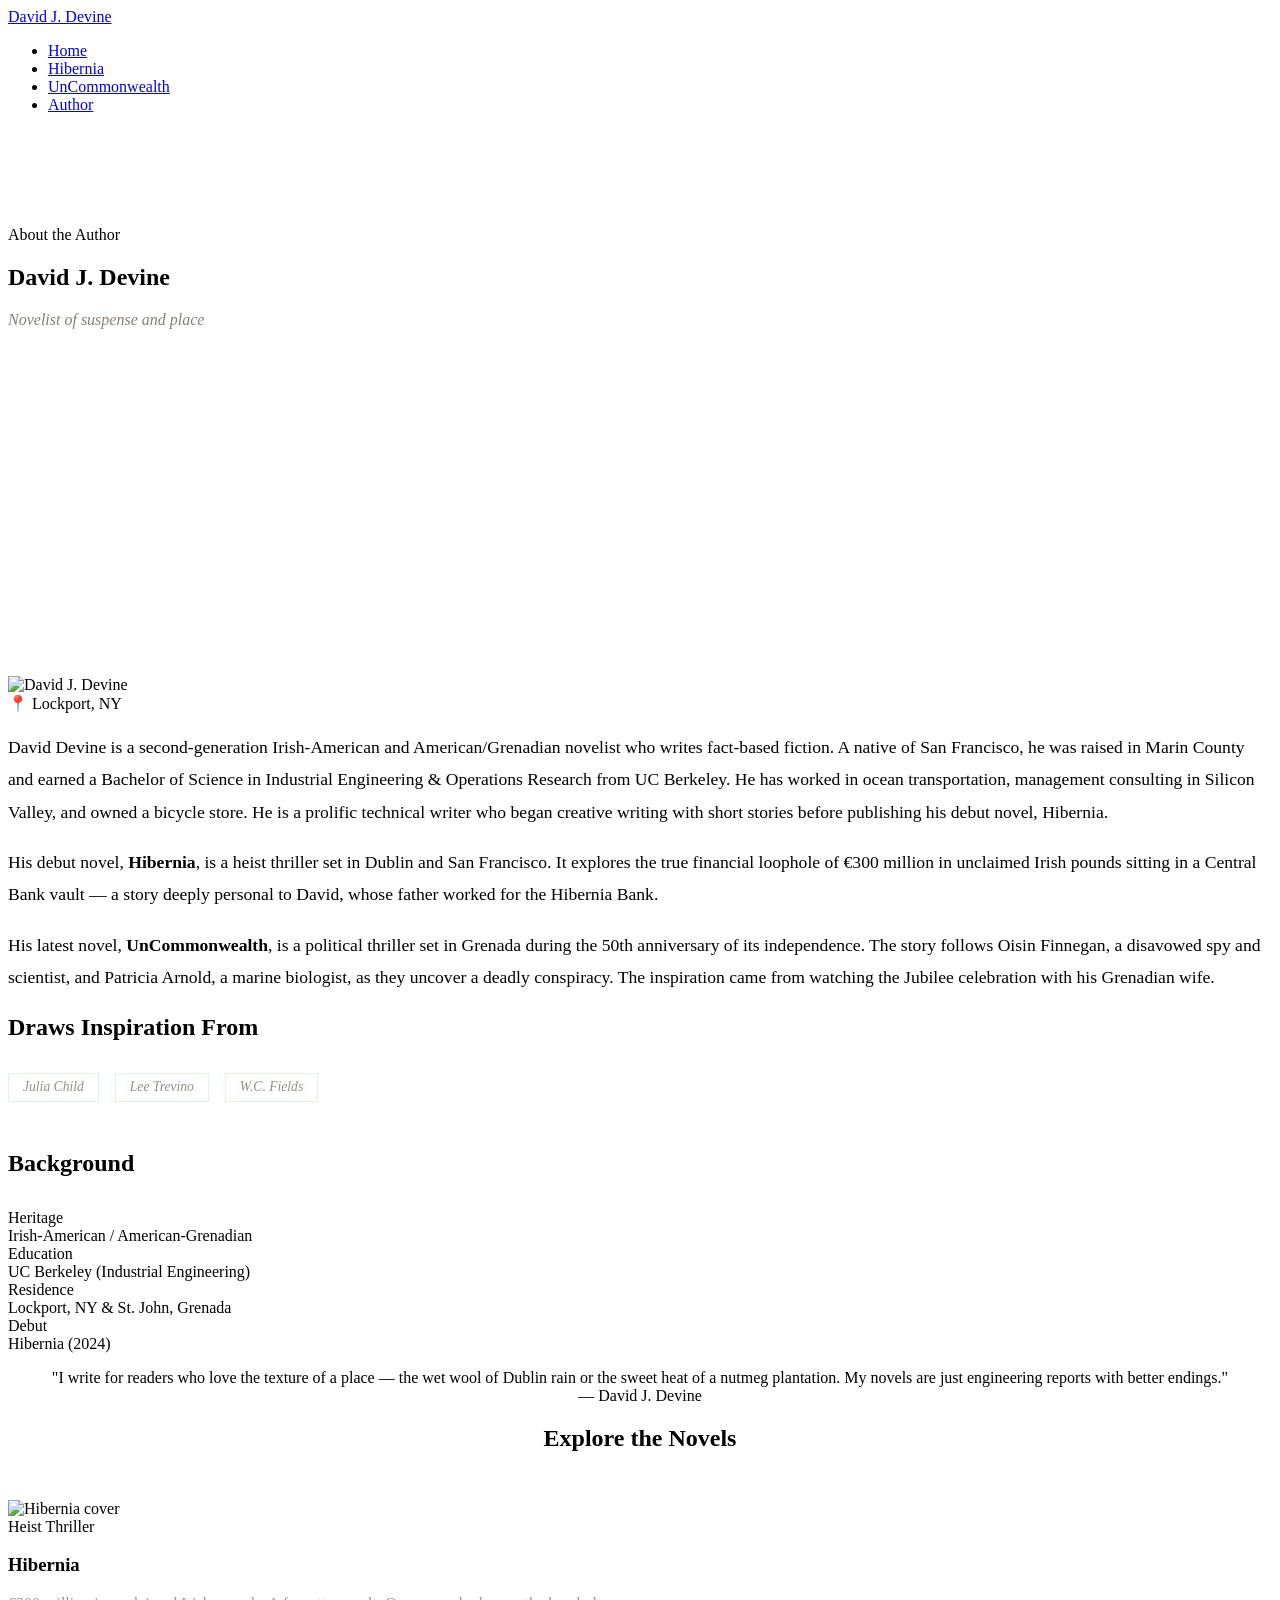
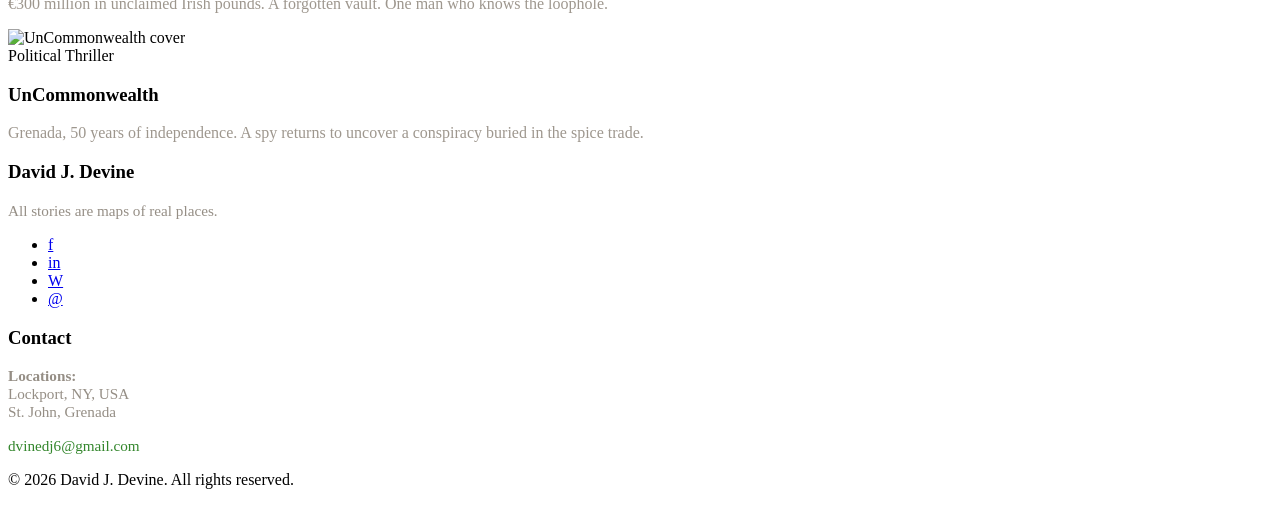
==== author.html @ 3093a905 "Add files via upload" ====
<!DOCTYPE html>
<html lang="en">
<head>
  <meta charset="UTF-8">
  <meta name="viewport" content="width=device-width, initial-scale=1.0">
  <meta name="description" content="About David J. Devine - Irish-American novelist and author of Hibernia and UnCommonwealth.">
  <meta name="keywords" content="David J. Devine, author, novelist, biography">
  <title>About David J. Devine – Author</title>
  <link rel="stylesheet" href="css/style.css">
</head>
<body>
  <!-- Navigation -->
  <nav>
    <a href="index.html" class="nav-brand">David J. Devine</a>
    <ul class="nav-links">
      <li><a href="index.html">Home</a></li>
      <li><a href="hibernia.html">Hibernia</a></li>
      <li><a href="uncommonwealth.html">UnCommonwealth</a></li>
      <li><a href="author.html" class="active">Author</a></li>
    </ul>
  </nav>

  <!-- Hero Section -->
  <section class="hero" style="min-height: 50vh; padding-top: 6rem;">
    <div class="hero-bg" style="background-image: url('https://scontent.fnbo15-1.fna.fbcdn.net/v/t39.30808-6/481941507_122141185562548345_492269506203713002_n.jpg?_nc_cat=109&ccb=1-7&_nc_sid=127cfc&_nc_eui2=AeEDqob0Y-IY8-hHJzSc6xTW8fTuAiKrQTLx9O4CIqtBMieM8uNM4l5bnuGHbQxW9J0GgQECNoi0hmoZJToUIFq8&_nc_ohc=kdA2Qg2Mcm4Q7kNvwGBo_PI&_nc_oc=Adrq_0YFjF7AO3N2lmXUla0_Achv4qqpuyktEBGal7-ODMLfuzc1HliZ6lGNh6UeLdM&_nc_pt=5&_nc_zt=23&_nc_ht=scontent.fnbo15-1.fna&_nc_gid=EeDaUotyW2U5p0TprwXzcg&_nc_ss=7b2a8&oh=00_Af71UcSWZsbfgNt90Zfn-_PQ2gGwy0_gZ911GcoaPkt5Aw&oe=6A1A7841')"></div>
    <div class="hero-overlay"></div>
    
    <div class="hero-content">
      <div class="hero-eyebrow">
        <span class="hero-eyebrow-line"></span>
        <span class="hero-eyebrow-text">About the Author</span>
      </div>
      
      <h1>David J. Devine</h1>
      <p style="font-style: italic; color: oklch(0.6 0.015 75);">Novelist of suspense and place</p>
    </div>
  </section>

  <!-- Author Bio -->
  <section>
    <div class="container">
      <div class="author-grid">
        <!-- Author Photo -->
        <div class="reveal" style="position: relative;">
          <img src="https://scontent.fnbo15-1.fna.fbcdn.net/v/t39.30808-6/460841368_3725538204424980_1435168881566930361_n.jpg?_nc_cat=108&ccb=1-7&_nc_sid=6ee11a&_nc_eui2=AeG_ocNO1BWxKVP-Moa9Weq2hRDiBN3y1IyFEOIE3fLUjONSd8QphY7gvIwK0W6q5U_xZ_0lVUdKmeH9kumhhYNA&_nc_ohc=tg8QOHUea7cQ7kNvwFNCK6e&_nc_oc=Adp3yDofuxuHIh6aj8yldSFsIgQFLdaCGxtlJiaVLvIxrCfw6WR7p4_OFsz57xKUnKw&_nc_pt=5&_nc_zt=23&_nc_ht=scontent.fnbo15-1.fna&_nc_gid=TW6FVq01Vf_Aq8jAICE96Q&_nc_ss=7b2a8&oh=00_Af7y4-wnj8ohz0Mfaimul1z_zEdtPziLafJmfNzMRln2uA&oe=6A1A82B5" alt="David J. Devine" class="author-photo">
          <div class="author-location">
            <span>📍</span>
            <span>Lockport, NY</span>
          </div>
        </div>
        
        <!-- Bio Text -->
        <div class="reveal">
          <p style="font-size: 1.1rem; line-height: 1.85;">
            David Devine is a second-generation Irish-American and American/Grenadian novelist who writes fact-based fiction. A native of San Francisco, he was raised in Marin County and earned a Bachelor of Science in Industrial Engineering & Operations Research from UC Berkeley. He has worked in ocean transportation, management consulting in Silicon Valley, and owned a bicycle store. He is a prolific technical writer who began creative writing with short stories before publishing his debut novel, Hibernia.
          </p>
          
          <p style="font-size: 1.1rem; line-height: 1.85;">
            His debut novel, <strong>Hibernia</strong>, is a heist thriller set in Dublin and San Francisco. It explores the true financial loophole of €300 million in unclaimed Irish pounds sitting in a Central Bank vault — a story deeply personal to David, whose father worked for the Hibernia Bank.
          </p>
          
          <p style="font-size: 1.1rem; line-height: 1.85;">
            His latest novel, <strong>UnCommonwealth</strong>, is a political thriller set in Grenada during the 50th anniversary of its independence. The story follows Oisin Finnegan, a disavowed spy and scientist, and Patricia Arnold, a marine biologist, as they uncover a deadly conspiracy. The inspiration came from watching the Jubilee celebration with his Grenadian wife.
          </p>
        </div>
      </div>
    </div>
  </section>

  <!-- Inspirations -->
  <section class="alt">
    <div class="container">
      <h2 style="margin-bottom: 2rem;">Draws Inspiration From</h2>
      <div style="display: flex; flex-wrap: wrap; gap: 1rem; margin-bottom: 3rem;">
        <span style="padding: 0.35rem 0.875rem; border: 1px solid rgba(85, 200, 100, 0.2); font-family: 'Lora', serif; font-size: 0.85rem; font-style: italic; color: oklch(0.65 0.015 75);">Julia Child</span>
        <span style="padding: 0.35rem 0.875rem; border: 1px solid rgba(85, 200, 100, 0.2); font-family: 'Lora', serif; font-size: 0.85rem; font-style: italic; color: oklch(0.65 0.015 75);">Lee Trevino</span>
        <span style="padding: 0.35rem 0.875rem; border: 1px solid rgba(85, 200, 100, 0.2); font-family: 'Lora', serif; font-size: 0.85rem; font-style: italic; color: oklch(0.65 0.015 75);">W.C. Fields</span>
      </div>
    </div>
  </section>

  <!-- Credentials -->
  <section>
    <div class="container">
      <h2 style="margin-bottom: 2rem;">Background</h2>
      <div class="credentials">
        <div class="credential">
          <div class="credential-label">Heritage</div>
          <div class="credential-value">Irish-American / American-Grenadian</div>
        </div>
        <div class="credential">
          <div class="credential-label">Education</div>
          <div class="credential-value">UC Berkeley (Industrial Engineering)</div>
        </div>
        <div class="credential">
          <div class="credential-label">Residence</div>
          <div class="credential-value">Lockport, NY & St. John, Grenada</div>
        </div>
        <div class="credential">
          <div class="credential-label">Debut</div>
          <div class="credential-value">Hibernia (2024)</div>
        </div>
      </div>
    </div>
  </section>

  <!-- Quote -->
  <section class="alt">
    <div class="container">
      <blockquote class="quote" style="text-align: center; border-left: none; padding-left: 0;">
        "I write for readers who love the texture of a place — the wet wool of Dublin rain or the sweet heat of a nutmeg plantation. My novels are just engineering reports with better endings."
        <div class="quote-author">— David J. Devine</div>
      </blockquote>
    </div>
  </section>

  <!-- Explore Novels -->
  <section>
    <div class="container">
      <h2 style="text-align: center; margin-bottom: 3rem;">Explore the Novels</h2>
      <div class="grid grid-2">
        <a href="hibernia.html" class="card book-card reveal" style="text-decoration: none; color: inherit;">
          <img src="https://m.media-amazon.com/images/I/91KDk1wREdL._SL1500_.jpg" alt="Hibernia cover" class="book-cover">
          <div class="book-genre">Heist Thriller</div>
          <h3>Hibernia</h3>
          <p style="color: oklch(0.68 0.015 75);">€300 million in unclaimed Irish pounds. A forgotten vault. One man who knows the loophole.</p>
        </a>
        
        <a href="uncommonwealth.html" class="card book-card reveal" style="text-decoration: none; color: inherit;">
          <img src="https://m.media-amazon.com/images/I/91csQn4LUQL._SL1500_.jpg" alt="UnCommonwealth cover" class="book-cover">
          <div class="book-genre">Political Thriller</div>
          <h3>UnCommonwealth</h3>
          <p style="color: oklch(0.68 0.015 75);">Grenada, 50 years of independence. A spy returns to uncover a conspiracy buried in the spice trade.</p>
        </a>
      </div>
    </div>
  </section>

  <!-- Footer -->
  <footer>
    <div class="container">
      <div class="footer-content">
        <div class="footer-section">
          <h3>David J. Devine</h3>
          <p style="font-size: 0.95rem; color: oklch(0.65 0.015 75);">All stories are maps of real places.</p>
          <ul class="social-links">
            <li><a href="https://web.facebook.com/profile.php?id=61566450352101" target="_blank" title="Facebook">f</a></li>
            <li><a href="https://www.linkedin.com/in/david-devine-0b3960327/" target="_blank" title="LinkedIn">in</a></li>
            <li><a href="https://wa.me/12537200185" target="_blank" title="WhatsApp">W</a></li>
            <li><a href="mailto:dvinedj6@gmail.com" title="Email">@</a></li>
          </ul>
        </div>
        <div class="footer-section">
          <h3>Contact</h3>
          <p style="font-size: 0.95rem; color: oklch(0.65 0.015 75); margin-bottom: 1rem;">
            <strong>Locations:</strong><br>
            Lockport, NY, USA<br>
            St. John, Grenada
          </p>
          <p style="font-size: 0.95rem;">
            <a href="mailto:dvinedj6@gmail.com" style="color: oklch(0.55 0.15 142); text-decoration: none;">dvinedj6@gmail.com</a>
          </p>
        </div>
      </div>
      <div class="footer-bottom">
        <p>&copy; 2026 David J. Devine. All rights reserved.</p>
      </div>
    </div>
  </footer>

  <script src="js/main.js"></script>
</body>
</html>
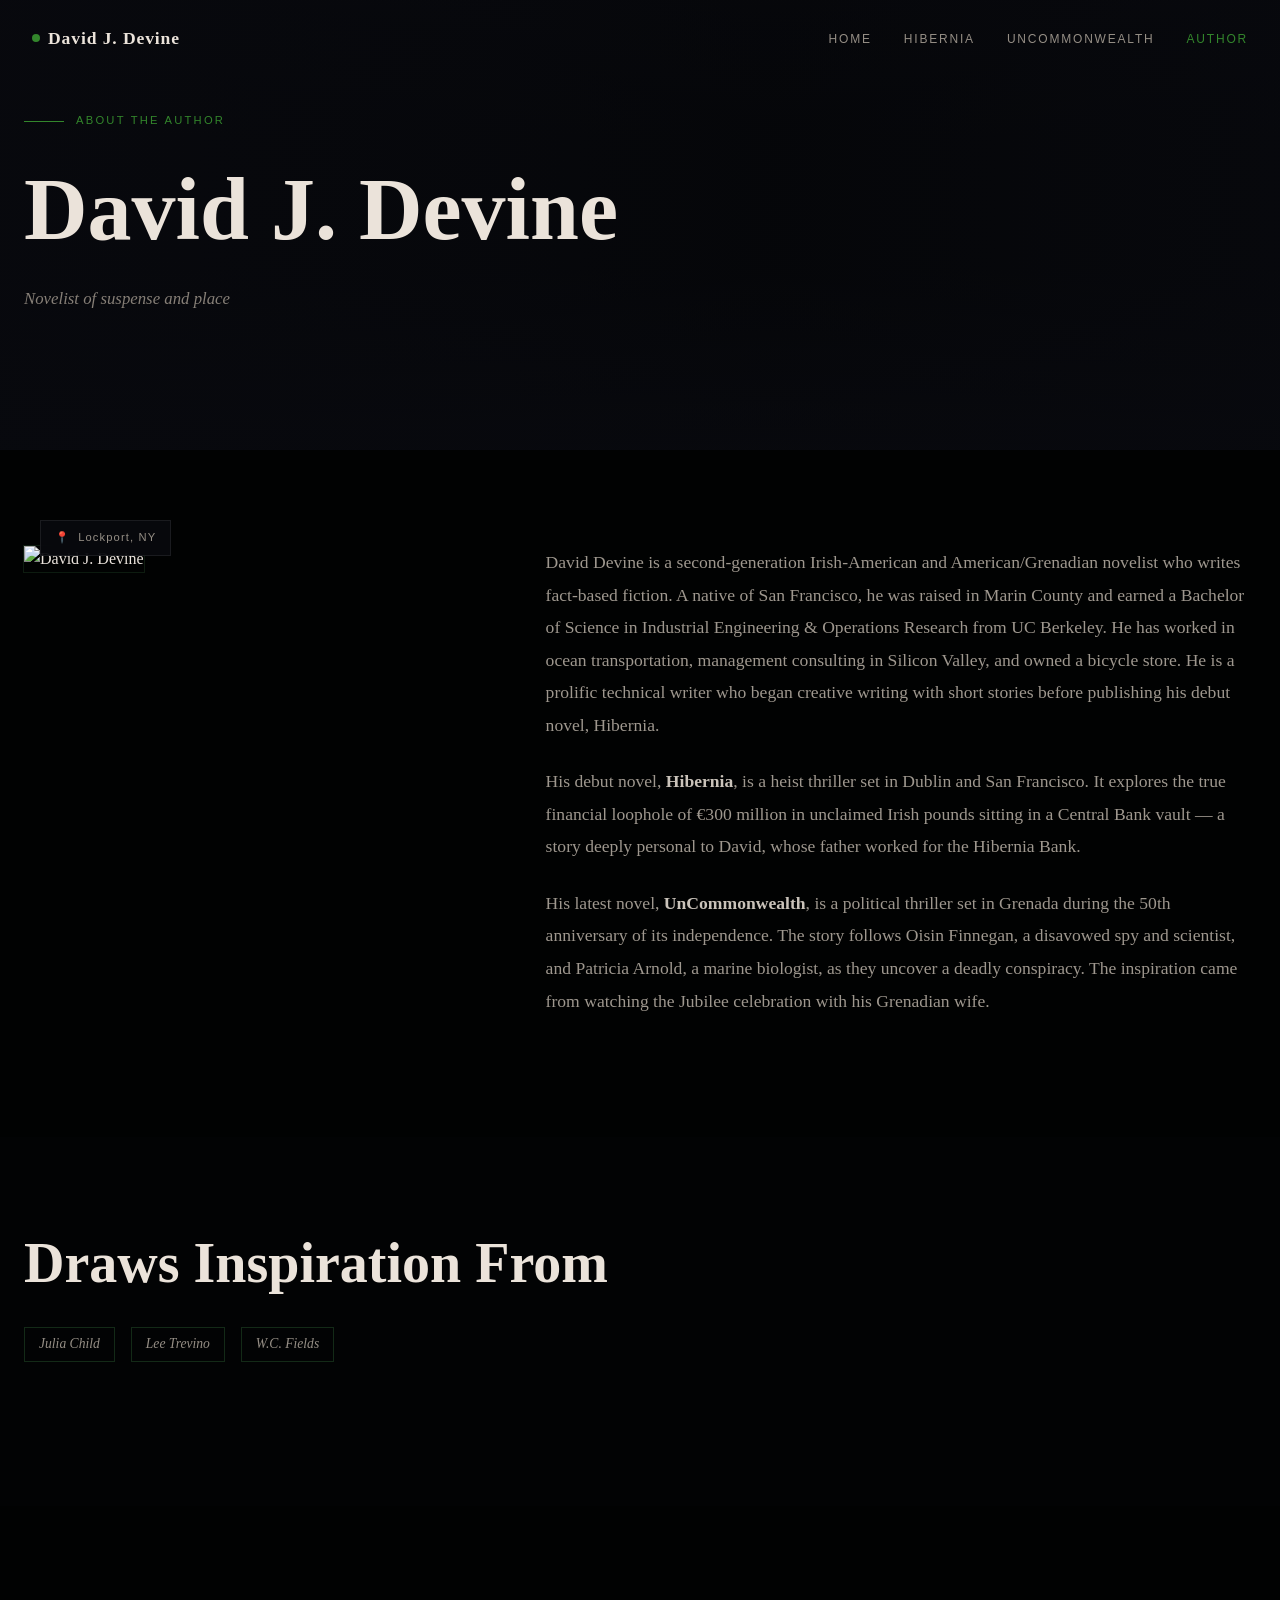
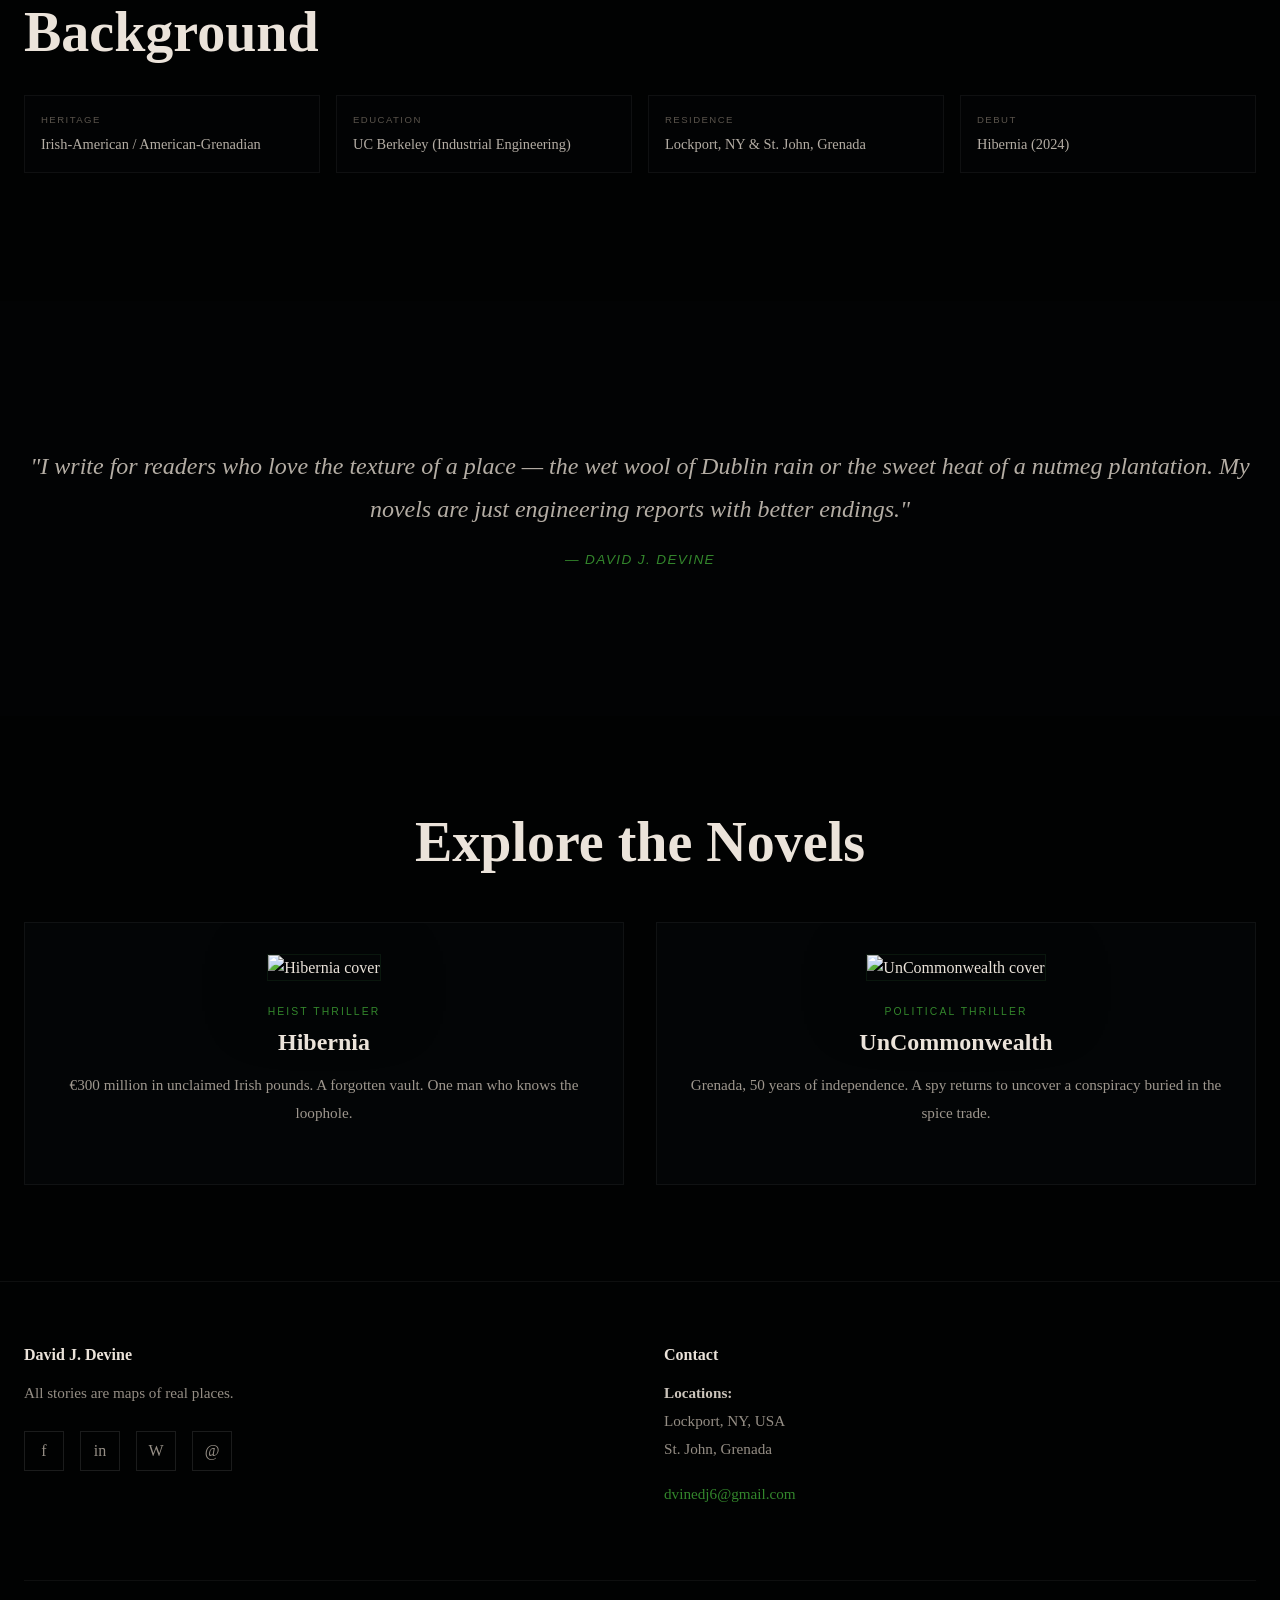
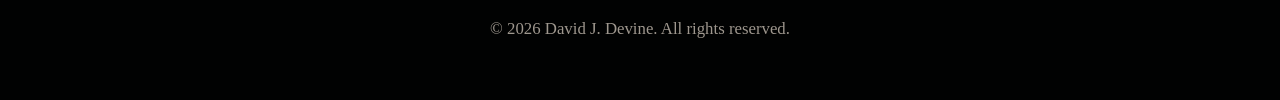
==== commit 007bf49b: "Update author.html" ====
--- a/author.html
+++ b/author.html
@@ -6,7 +6,7 @@
   <meta name="description" content="About David J. Devine - Irish-American novelist and author of Hibernia and UnCommonwealth.">
   <meta name="keywords" content="David J. Devine, author, novelist, biography">
   <title>About David J. Devine – Author</title>
-  <link rel="stylesheet" href="css/style.css">
+  <link rel="stylesheet" href="style.css">
 </head>
 <body>
   <!-- Navigation -->
@@ -168,6 +168,6 @@
     </div>
   </footer>
 
-  <script src="js/main.js"></script>
+  <script src="main.js"></script>
 </body>
 </html>
--- a/style.css
+++ b/style.css
@@ -0,0 +1,639 @@
+/* David J. Devine Author Website
+ * Cinematic Thriller Design - Vanilla HTML/CSS/JS
+ * Green accent color, real photography, premium feel
+ */
+
+@import url('https://fonts.googleapis.com/css2?family=Playfair+Display:wght@700;900&family=Lora:wght@400;500;600&family=DM+Sans:wght@400;500;600&display=swap');
+
+* {
+  margin: 0;
+  padding: 0;
+  box-sizing: border-box;
+}
+
+html {
+  scroll-behavior: smooth;
+}
+
+body {
+  font-family: 'Lora', serif;
+  background: oklch(0.08 0.005 240);
+  color: oklch(0.92 0.015 75);
+  line-height: 1.6;
+  overflow-x: hidden;
+}
+
+/* Typography */
+h1, h2, h3, h4, h5, h6 {
+  font-family: 'Playfair Display', serif;
+  font-weight: 900;
+  line-height: 1.1;
+}
+
+h1 {
+  font-size: clamp(2.8rem, 7vw, 5.5rem);
+  margin-bottom: 1.5rem;
+}
+
+h2 {
+  font-size: clamp(2rem, 5vw, 3.5rem);
+  margin-bottom: 1.5rem;
+}
+
+h3 {
+  font-size: 1.5rem;
+  margin-bottom: 1rem;
+}
+
+p {
+  font-size: 1.05rem;
+  line-height: 1.85;
+  margin-bottom: 1.5rem;
+  color: oklch(0.68 0.015 75);
+}
+
+strong {
+  color: oklch(0.82 0.015 75);
+  font-weight: 600;
+}
+
+em {
+  font-style: italic;
+  color: oklch(0.55 0.15 142);
+}
+
+/* Navigation */
+nav {
+  position: fixed;
+  top: 0;
+  left: 0;
+  right: 0;
+  z-index: 1000;
+  padding: 1.5rem 2rem;
+  display: flex;
+  justify-content: space-between;
+  align-items: center;
+  transition: all 0.3s ease;
+  background: transparent;
+}
+
+nav.scrolled {
+  background: rgba(8, 9, 14, 0.95);
+  backdrop-filter: blur(12px);
+  border-bottom: 1px solid rgba(255, 255, 255, 0.05);
+  padding: 1rem 2rem;
+}
+
+.nav-brand {
+  font-family: 'Playfair Display', serif;
+  font-size: 1.1rem;
+  font-weight: 900;
+  letter-spacing: 0.05em;
+  text-decoration: none;
+  color: oklch(0.92 0.015 75);
+  display: flex;
+  align-items: center;
+  gap: 0.5rem;
+}
+
+.nav-brand::before {
+  content: '';
+  display: block;
+  width: 8px;
+  height: 8px;
+  background: oklch(0.55 0.15 142);
+  border-radius: 50%;
+}
+
+.nav-links {
+  display: flex;
+  gap: 2rem;
+  list-style: none;
+}
+
+.nav-links a {
+  font-family: 'DM Sans', sans-serif;
+  font-size: 0.75rem;
+  letter-spacing: 0.15em;
+  text-transform: uppercase;
+  text-decoration: none;
+  color: oklch(0.65 0.015 75);
+  transition: color 0.3s ease;
+  position: relative;
+}
+
+.nav-links a::after {
+  content: '';
+  position: absolute;
+  bottom: -4px;
+  left: 0;
+  width: 0;
+  height: 1px;
+  background: oklch(0.55 0.15 142);
+  transition: width 0.3s ease;
+}
+
+.nav-links a:hover {
+  color: oklch(0.92 0.015 75);
+}
+
+.nav-links a:hover::after {
+  width: 100%;
+}
+
+.nav-links a.active {
+  color: oklch(0.55 0.15 142);
+}
+
+/* Hero Section */
+.hero {
+  position: relative;
+  min-height: 100vh;
+  display: flex;
+  align-items: center;
+  justify-content: flex-start;
+  overflow: hidden;
+  padding-top: 6rem;
+}
+
+.hero-bg {
+  position: absolute;
+  inset: 0;
+  background-size: cover;
+  background-position: center;
+  z-index: -2;
+}
+
+.hero-overlay {
+  position: absolute;
+  inset: 0;
+  background: linear-gradient(to right, rgba(8,9,14,0.92) 0%, rgba(8,9,14,0.75) 40%, rgba(8,9,14,0.6) 60%, rgba(8,9,14,0.85) 100%),
+              linear-gradient(to bottom, rgba(8,9,14,0.3) 0%, rgba(8,9,14,0) 30%, rgba(8,9,14,0) 60%, rgba(8,9,14,0.8) 100%);
+  z-index: -1;
+}
+
+.hero-content {
+  position: relative;
+  z-index: 10;
+  max-width: 1280px;
+  margin: 0 auto;
+  padding: 0 1.5rem;
+  width: 100%;
+}
+
+.hero-eyebrow {
+  display: flex;
+  align-items: center;
+  gap: 0.75rem;
+  margin-bottom: 2rem;
+  opacity: 0;
+  transform: translateY(20px);
+  animation: slideUp 0.7s ease 0.1s forwards;
+}
+
+.hero-eyebrow-line {
+  display: block;
+  width: 2.5rem;
+  height: 1px;
+  background: oklch(0.55 0.15 142);
+}
+
+.hero-eyebrow-text {
+  font-family: 'DM Sans', sans-serif;
+  font-size: 0.7rem;
+  letter-spacing: 0.2em;
+  text-transform: uppercase;
+  color: oklch(0.55 0.15 142);
+}
+
+.hero h1 {
+  opacity: 0;
+  transform: translateY(32px);
+  animation: slideUp 0.8s ease 0.25s forwards;
+}
+
+.hero-subtitle {
+  max-width: 38rem;
+  margin-bottom: 2.5rem;
+  opacity: 0;
+  transform: translateY(24px);
+  animation: slideUp 0.8s ease 0.4s forwards;
+}
+
+.hero-ctas {
+  display: flex;
+  flex-wrap: wrap;
+  gap: 1rem;
+  opacity: 0;
+  transform: translateY(24px);
+  animation: slideUp 0.8s ease 0.55s forwards;
+}
+
+@keyframes slideUp {
+  to {
+    opacity: 1;
+    transform: translateY(0);
+  }
+}
+
+/* Buttons */
+.btn {
+  display: inline-flex;
+  align-items: center;
+  gap: 0.5rem;
+  padding: 0.875rem 1.75rem;
+  font-family: 'DM Sans', sans-serif;
+  font-size: 0.85rem;
+  letter-spacing: 0.1em;
+  text-transform: uppercase;
+  text-decoration: none;
+  border: 2px solid oklch(0.55 0.15 142);
+  background: transparent;
+  color: oklch(0.55 0.15 142);
+  cursor: pointer;
+  transition: all 0.3s ease;
+  position: relative;
+  overflow: hidden;
+}
+
+.btn::before {
+  content: '';
+  position: absolute;
+  top: 0;
+  left: -100%;
+  width: 100%;
+  height: 100%;
+  background: oklch(0.55 0.15 142);
+  z-index: -1;
+  transition: left 0.3s ease;
+}
+
+.btn:hover {
+  color: oklch(0.08 0.005 240);
+  transform: translateY(-2px);
+}
+
+.btn:hover::before {
+  left: 0;
+}
+
+.btn-primary {
+  background: oklch(0.55 0.15 142);
+  color: oklch(0.08 0.005 240);
+  border-color: oklch(0.55 0.15 142);
+}
+
+.btn-primary::before {
+  background: oklch(0.42 0.12 142);
+}
+
+.btn-primary:hover {
+  color: oklch(0.92 0.015 75);
+}
+
+/* Container */
+.container {
+  max-width: 1280px;
+  margin: 0 auto;
+  padding: 0 1.5rem;
+}
+
+/* Section */
+section {
+  padding: 6rem 0;
+}
+
+section.alt {
+  background: oklch(0.10 0.005 240);
+}
+
+/* Grid */
+.grid {
+  display: grid;
+  gap: 2rem;
+}
+
+.grid-2 {
+  grid-template-columns: repeat(auto-fit, minmax(300px, 1fr));
+}
+
+.grid-3 {
+  grid-template-columns: repeat(auto-fit, minmax(280px, 1fr));
+}
+
+@media (min-width: 1024px) {
+  .grid-2 {
+    grid-template-columns: repeat(2, 1fr);
+  }
+  .grid-3 {
+    grid-template-columns: repeat(3, 1fr);
+  }
+}
+
+/* Card */
+.card {
+  background: oklch(0.11 0.005 240);
+  border: 1px solid rgba(255, 255, 255, 0.05);
+  padding: 2rem;
+  transition: all 0.3s ease;
+  position: relative;
+  overflow: hidden;
+}
+
+.card::before {
+  content: '';
+  position: absolute;
+  top: 0;
+  left: 0;
+  right: 0;
+  height: 1px;
+  background: linear-gradient(to right, transparent, oklch(0.55 0.15 142), transparent);
+  opacity: 0;
+  transition: opacity 0.3s ease;
+}
+
+.card:hover {
+  border-color: rgba(85, 200, 100, 0.2);
+  transform: translateY(-4px);
+}
+
+.card:hover::before {
+  opacity: 1;
+}
+
+/* Book Card */
+.book-card {
+  text-align: center;
+}
+
+.book-cover {
+  width: 100%;
+  max-width: 280px;
+  margin: 0 auto 1.5rem;
+  box-shadow: 0 20px 60px rgba(0, 0, 0, 0.5), 0 0 0 1px rgba(85, 200, 100, 0.1);
+  transition: all 0.3s ease;
+}
+
+.book-card:hover .book-cover {
+  transform: scale(1.05) rotateY(5deg);
+  box-shadow: 0 30px 80px rgba(0, 0, 0, 0.7), 0 0 0 1px rgba(85, 200, 100, 0.2);
+}
+
+.book-genre {
+  font-family: 'DM Sans', sans-serif;
+  font-size: 0.65rem;
+  letter-spacing: 0.2em;
+  text-transform: uppercase;
+  color: oklch(0.55 0.15 142);
+  margin-bottom: 0.5rem;
+}
+
+.book-card h3 {
+  margin-bottom: 1rem;
+}
+
+.book-card p {
+  font-size: 0.95rem;
+  margin-bottom: 1.5rem;
+}
+
+/* Reveal animation */
+.reveal {
+  opacity: 0;
+  transform: translateY(30px);
+}
+
+.reveal.visible {
+  opacity: 1;
+  transform: translateY(0);
+  transition: opacity 0.6s ease, transform 0.6s ease;
+}
+
+/* Quote */
+.quote {
+  font-family: 'Playfair Display', serif;
+  font-size: 1.5rem;
+  font-style: italic;
+  line-height: 1.8;
+  color: oklch(0.75 0.015 75);
+  border-left: 3px solid oklch(0.55 0.15 142);
+  padding-left: 2rem;
+  margin: 3rem 0;
+}
+
+.quote-author {
+  font-family: 'DM Sans', sans-serif;
+  font-size: 0.85rem;
+  letter-spacing: 0.1em;
+  text-transform: uppercase;
+  color: oklch(0.55 0.15 142);
+  margin-top: 1rem;
+}
+
+/* Author Section */
+.author-grid {
+  display: grid;
+  gap: 3rem;
+  align-items: start;
+}
+
+@media (min-width: 1024px) {
+  .author-grid {
+    grid-template-columns: 2fr 3fr;
+  }
+}
+
+.author-photo {
+  width: 100%;
+  max-width: 380px;
+  box-shadow: 0 32px 80px rgba(0, 0, 0, 0.7), 0 0 0 1px rgba(85, 200, 100, 0.15);
+  filter: grayscale(15%);
+}
+
+.author-location {
+  position: absolute;
+  bottom: 1rem;
+  left: 1rem;
+  background: rgba(8, 9, 14, 0.9);
+  backdrop-filter: blur(8px);
+  padding: 0.5rem 0.875rem;
+  border: 1px solid rgba(255, 255, 255, 0.08);
+  font-family: 'DM Sans', sans-serif;
+  font-size: 0.7rem;
+  letter-spacing: 0.1em;
+  color: oklch(0.65 0.015 75);
+  display: flex;
+  align-items: center;
+  gap: 0.5rem;
+}
+
+.credentials {
+  display: grid;
+  grid-template-columns: repeat(auto-fit, minmax(200px, 1fr));
+  gap: 1rem;
+  margin: 2rem 0;
+}
+
+.credential {
+  background: oklch(0.10 0.005 240);
+  border: 1px solid rgba(255, 255, 255, 0.05);
+  padding: 1rem;
+}
+
+.credential-label {
+  font-family: 'DM Sans', sans-serif;
+  font-size: 0.6rem;
+  letter-spacing: 0.15em;
+  text-transform: uppercase;
+  color: oklch(0.45 0.015 75);
+  margin-bottom: 0.35rem;
+}
+
+.credential-value {
+  font-family: 'Lora', serif;
+  font-size: 0.9rem;
+  color: oklch(0.75 0.015 75);
+}
+
+/* Footer */
+footer {
+  background: oklch(0.08 0.005 240);
+  border-top: 1px solid rgba(255, 255, 255, 0.05);
+  padding: 4rem 0 2rem;
+}
+
+.footer-content {
+  display: grid;
+  gap: 3rem;
+  margin-bottom: 3rem;
+}
+
+@media (min-width: 768px) {
+  .footer-content {
+    grid-template-columns: 1fr 1fr;
+  }
+}
+
+.footer-section h3 {
+  font-size: 1rem;
+  margin-bottom: 1rem;
+}
+
+.footer-links {
+  list-style: none;
+}
+
+.footer-links li {
+  margin-bottom: 0.5rem;
+}
+
+.footer-links a {
+  color: oklch(0.65 0.015 75);
+  text-decoration: none;
+  transition: color 0.3s ease;
+}
+
+.footer-links a:hover {
+  color: oklch(0.55 0.15 142);
+}
+
+.social-links {
+  display: flex;
+  gap: 1rem;
+  list-style: none;
+  margin: 1rem 0;
+}
+
+.social-links a {
+  display: inline-flex;
+  align-items: center;
+  justify-content: center;
+  width: 40px;
+  height: 40px;
+  border: 1px solid rgba(255, 255, 255, 0.1);
+  color: oklch(0.65 0.015 75);
+  text-decoration: none;
+  transition: all 0.3s ease;
+}
+
+.social-links a:hover {
+  background: oklch(0.55 0.15 142);
+  border-color: oklch(0.55 0.15 142);
+  color: oklch(0.08 0.005 240);
+}
+
+.footer-bottom {
+  border-top: 1px solid rgba(255, 255, 255, 0.05);
+  padding-top: 2rem;
+  text-align: center;
+  font-size: 0.85rem;
+  color: oklch(0.45 0.015 75);
+}
+
+/* Responsive */
+@media (max-width: 768px) {
+  nav {
+    padding: 1rem 1.5rem;
+  }
+
+  .nav-links {
+    gap: 1rem;
+    font-size: 0.65rem;
+  }
+
+  .hero {
+    padding-top: 5rem;
+  }
+
+  .hero-ctas {
+    flex-direction: column;
+  }
+
+  .btn {
+    width: 100%;
+    justify-content: center;
+  }
+
+  section {
+    padding: 4rem 0;
+  }
+
+  .author-grid {
+    grid-template-columns: 1fr;
+  }
+}
+
+/* Scroll indicator */
+.scroll-indicator {
+  position: absolute;
+  bottom: 2rem;
+  left: 50%;
+  transform: translateX(-50%);
+  display: flex;
+  flex-direction: column;
+  align-items: center;
+  gap: 0.5rem;
+  font-family: 'DM Sans', sans-serif;
+  font-size: 0.7rem;
+  letter-spacing: 0.1em;
+  text-transform: uppercase;
+  color: oklch(0.55 0.15 142);
+  animation: bounce 2s infinite;
+}
+
+.scroll-indicator svg {
+  width: 20px;
+  height: 20px;
+  stroke: currentColor;
+  stroke-width: 2;
+  fill: none;
+}
+
+@keyframes bounce {
+  0%, 100% {
+    transform: translateX(-50%) translateY(0);
+  }
+  50% {
+    transform: translateX(-50%) translateY(8px);
+  }
+}
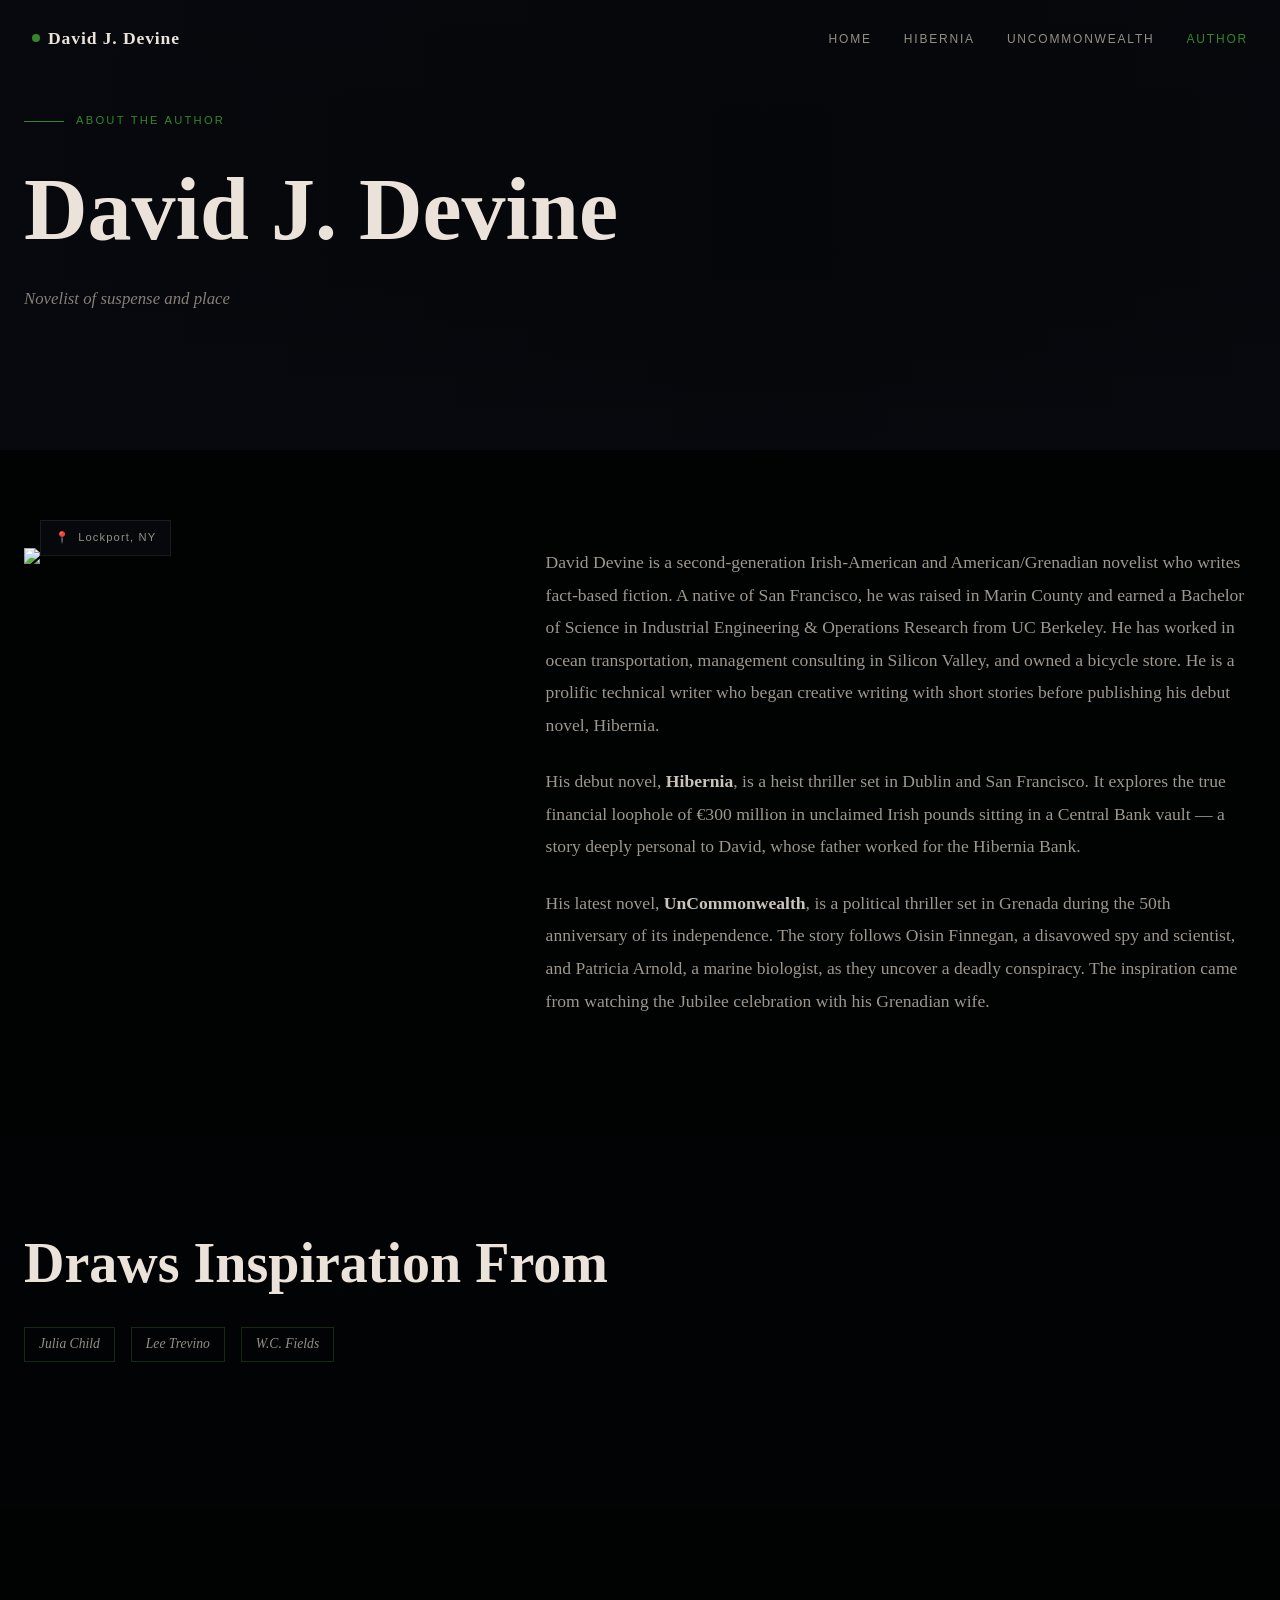
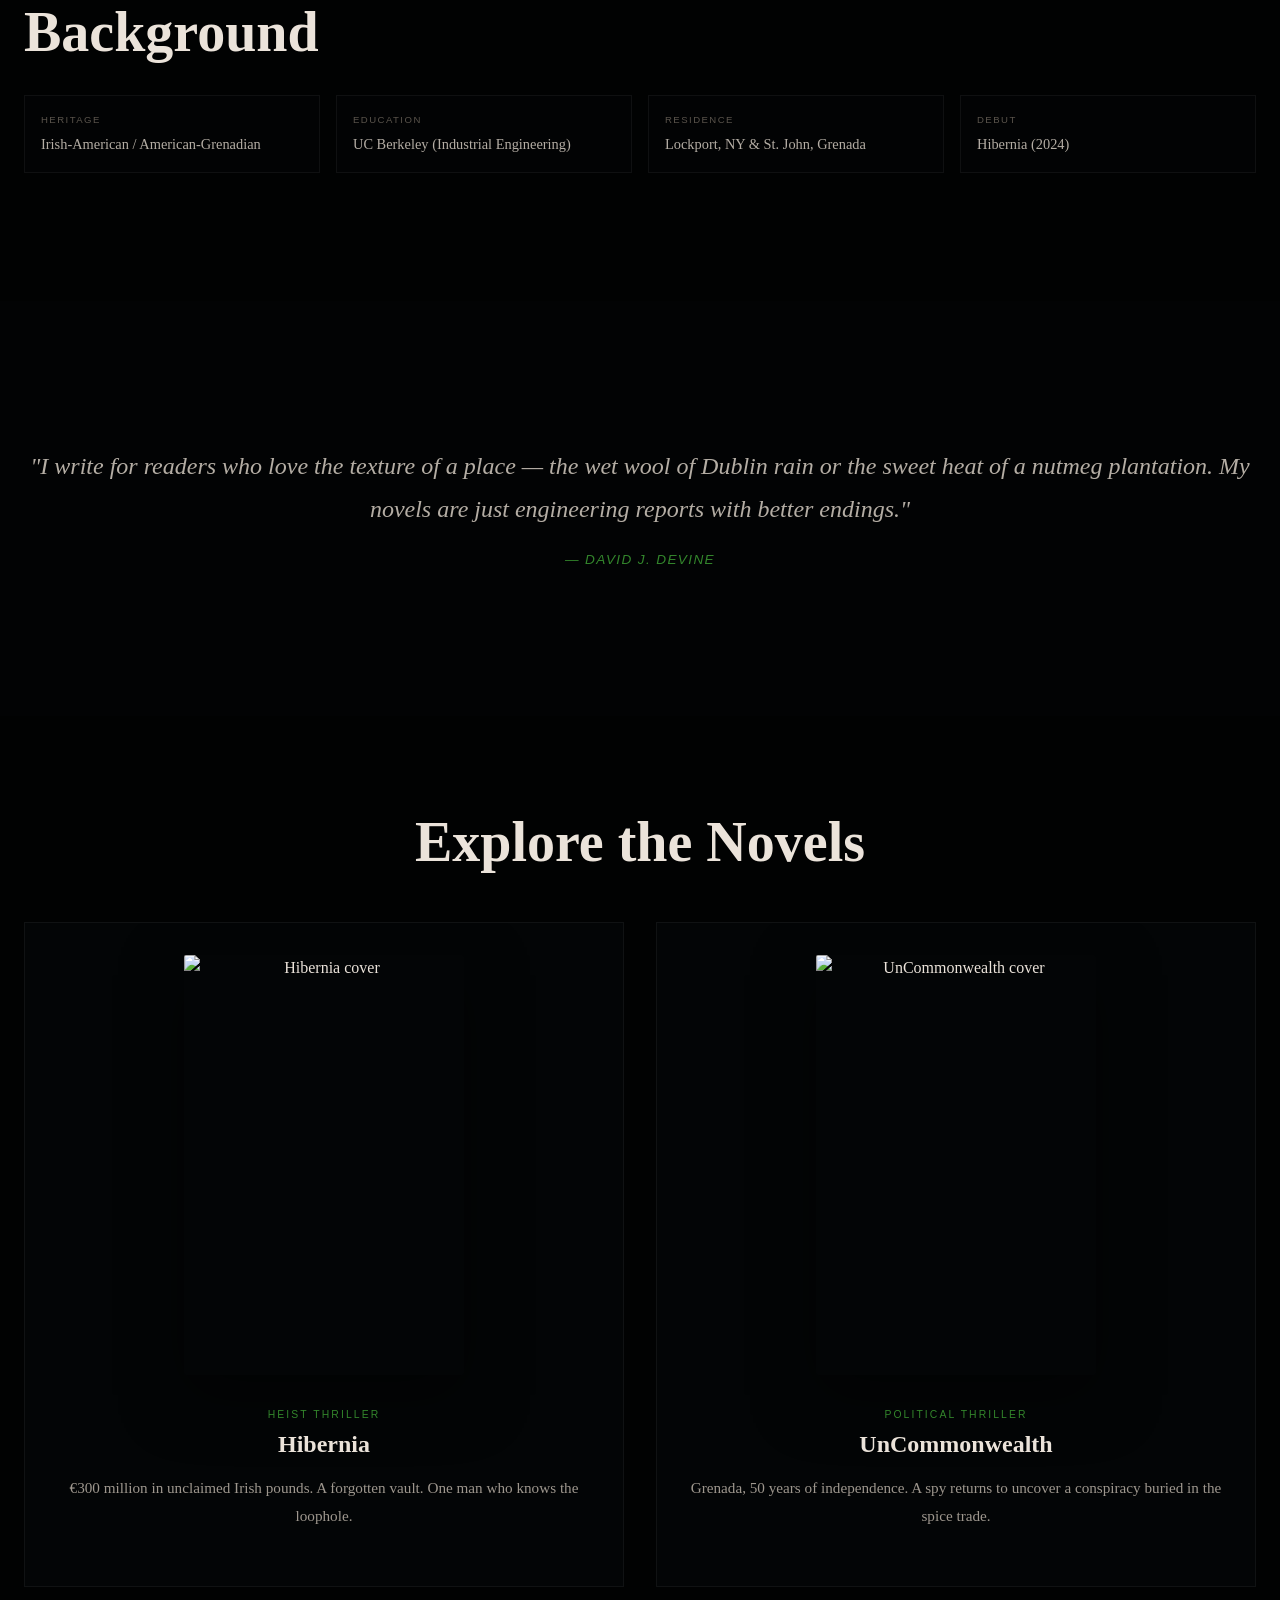
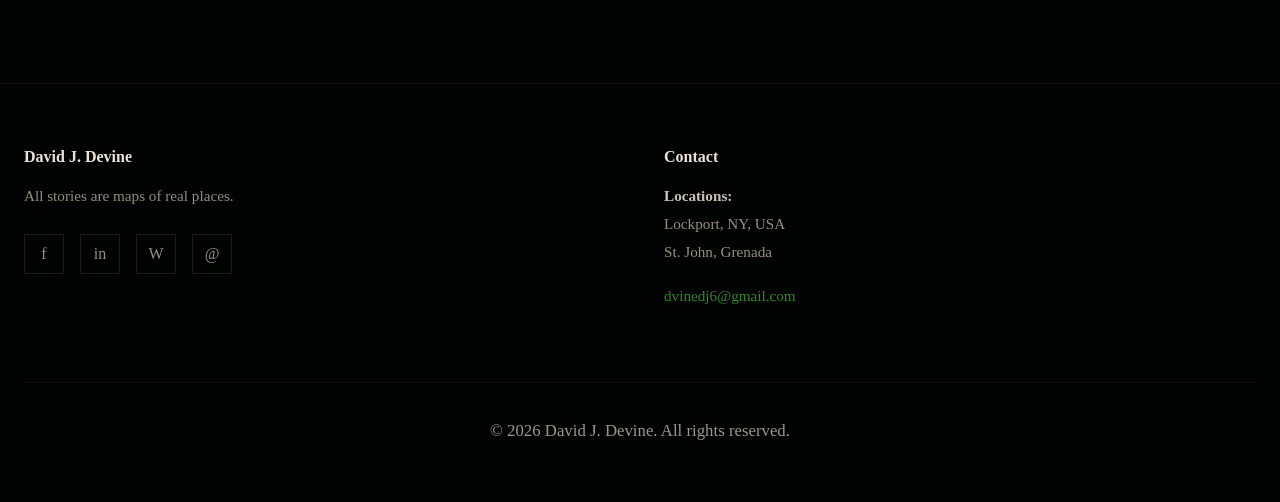
==== commit b4ef58cf: "Update author photo in author.html" ====
--- a/author.html
+++ b/author.html
@@ -42,7 +42,7 @@
       <div class="author-grid">
         <!-- Author Photo -->
         <div class="reveal" style="position: relative;">
-          <img src="https://scontent.fnbo15-1.fna.fbcdn.net/v/t39.30808-6/460841368_3725538204424980_1435168881566930361_n.jpg?_nc_cat=108&ccb=1-7&_nc_sid=6ee11a&_nc_eui2=AeG_ocNO1BWxKVP-Moa9Weq2hRDiBN3y1IyFEOIE3fLUjONSd8QphY7gvIwK0W6q5U_xZ_0lVUdKmeH9kumhhYNA&_nc_ohc=tg8QOHUea7cQ7kNvwFNCK6e&_nc_oc=Adp3yDofuxuHIh6aj8yldSFsIgQFLdaCGxtlJiaVLvIxrCfw6WR7p4_OFsz57xKUnKw&_nc_pt=5&_nc_zt=23&_nc_ht=scontent.fnbo15-1.fna&_nc_gid=TW6FVq01Vf_Aq8jAICE96Q&_nc_ss=7b2a8&oh=00_Af7y4-wnj8ohz0Mfaimul1z_zEdtPziLafJmfNzMRln2uA&oe=6A1A82B5" alt="David J. Devine" class="author-photo">
+          <img src="https://scontent.fnbo15-1.fna.fbcdn.net/v/t39.30808-6/455934387_3695947210717413_3131541673676834122_n.jpg?_nc_cat=105&ccb=1-7&_nc_sid=6ee11a&_nc_eui2=AeHLYz3xbci11X0Syfaub1Kit8MwLjRDDSK3wzAuNEMNIs3UzHuTrAfCU4rR3fDlTX79fSmWyhFaex3fanVoFk1a&_nc_ohc=_s_oIFjdvvQQ7kNvwGPKwox&_nc_oc=Adpye1HC--9Qs9EaG-U3973qUe0mXD5fzaC1nY1ZyVO7A9k87yEAU_P417A92eRK_4U&_nc_pt=5&_nc_zt=23&_nc_ht=scontent.fnbo15-1.fna&_nc_gid=XdvcQgiemc1ws_xYGvAqKQ&_nc_ss=7b2a8&oh=00_Af9Fk6RihhTV6l063n4PJPvlS6rpphhkxPRiihEDDGQXhQ&oe=6A286D65">
           <div class="author-location">
             <span>📍</span>
             <span>Lockport, NY</span>
--- a/style.css
+++ b/style.css
@@ -1,6 +1,8 @@
 /* David J. Devine Author Website
  * Cinematic Thriller Design - Vanilla HTML/CSS/JS
  * Green accent color, real photography, premium feel
+ * FIXED: Image placement, responsiveness, overflow
+ * ADDED: Book detail page image alignment
  */
 
 @import url('https://fonts.googleapis.com/css2?family=Playfair+Display:wght@700;900&family=Lora:wght@400;500;600&family=DM+Sans:wght@400;500;600&display=swap');
@@ -156,11 +158,13 @@
   padding-top: 6rem;
 }
 
+/* FIXED: Hero background image – cover properly, no distortion */
 .hero-bg {
   position: absolute;
   inset: 0;
   background-size: cover;
   background-position: center;
+  background-repeat: no-repeat;
   z-index: -2;
 }
 
@@ -364,11 +368,18 @@
 /* Book Card */
 .book-card {
   text-align: center;
-}
-
+  display: flex;
+  flex-direction: column;
+  align-items: center;
+}
+
+/* FIXED: Book cover – proper sizing, object-fit, no overflow */
 .book-cover {
   width: 100%;
   max-width: 280px;
+  height: auto;
+  aspect-ratio: 2 / 3;
+  object-fit: cover;
   margin: 0 auto 1.5rem;
   box-shadow: 0 20px 60px rgba(0, 0, 0, 0.5), 0 0 0 1px rgba(85, 200, 100, 0.1);
   transition: all 0.3s ease;
@@ -443,9 +454,15 @@
   }
 }
 
+/* FIXED: Author photo – proper sizing, centered on mobile, object-fit */
 .author-photo {
   width: 100%;
   max-width: 380px;
+  height: auto;
+  object-fit: cover;
+  border-radius: 4px;
+  display: block;
+  margin: 0 auto;
   box-shadow: 0 32px 80px rgba(0, 0, 0, 0.7), 0 0 0 1px rgba(85, 200, 100, 0.15);
   filter: grayscale(15%);
 }
@@ -601,6 +618,11 @@
   .author-grid {
     grid-template-columns: 1fr;
   }
+  
+  /* smaller book covers on mobile */
+  .book-cover {
+    max-width: 220px;
+  }
 }
 
 /* Scroll indicator */
@@ -637,3 +659,52 @@
     transform: translateX(-50%) translateY(8px);
   }
 }
+
+/* ============================================
+   BOOK DETAIL PAGES – PERFECT IMAGE ALIGNMENT
+   (overrides inline styles, no HTML changes needed)
+   ============================================ */
+
+/* Target any image inside a book detail grid – typically the cover */
+section .grid-2 img:first-child,
+.book-detail-grid img,
+.reveal > img[style*="max-width: 300px"] {
+  width: 100% !important;
+  max-width: 280px !important;
+  height: auto !important;
+  aspect-ratio: 2 / 3;
+  object-fit: cover;
+  display: block;
+  margin: 0 auto 2rem auto !important;
+  box-shadow: 0 20px 60px rgba(0,0,0,0.5);
+  border-radius: 2px;
+}
+
+/* For the purchase box next to the cover – ensure it stays aligned */
+@media (min-width: 768px) {
+  .grid-2 {
+    align-items: start;
+  }
+  
+  /* Fix vertical alignment of cover column */
+  .grid-2 > div:first-child {
+    display: flex;
+    flex-direction: column;
+    align-items: center;
+    justify-content: flex-start;
+  }
+  
+  /* Purchase box should not stretch weirdly */
+  .grid-2 > div:first-child > div {
+    width: 100%;
+    max-width: 300px;
+  }
+}
+
+/* Mobile – smaller cover */
+@media (max-width: 767px) {
+  section .grid-2 img:first-child,
+  .reveal > img[style*="max-width: 300px"] {
+    max-width: 220px !important;
+  }
+}
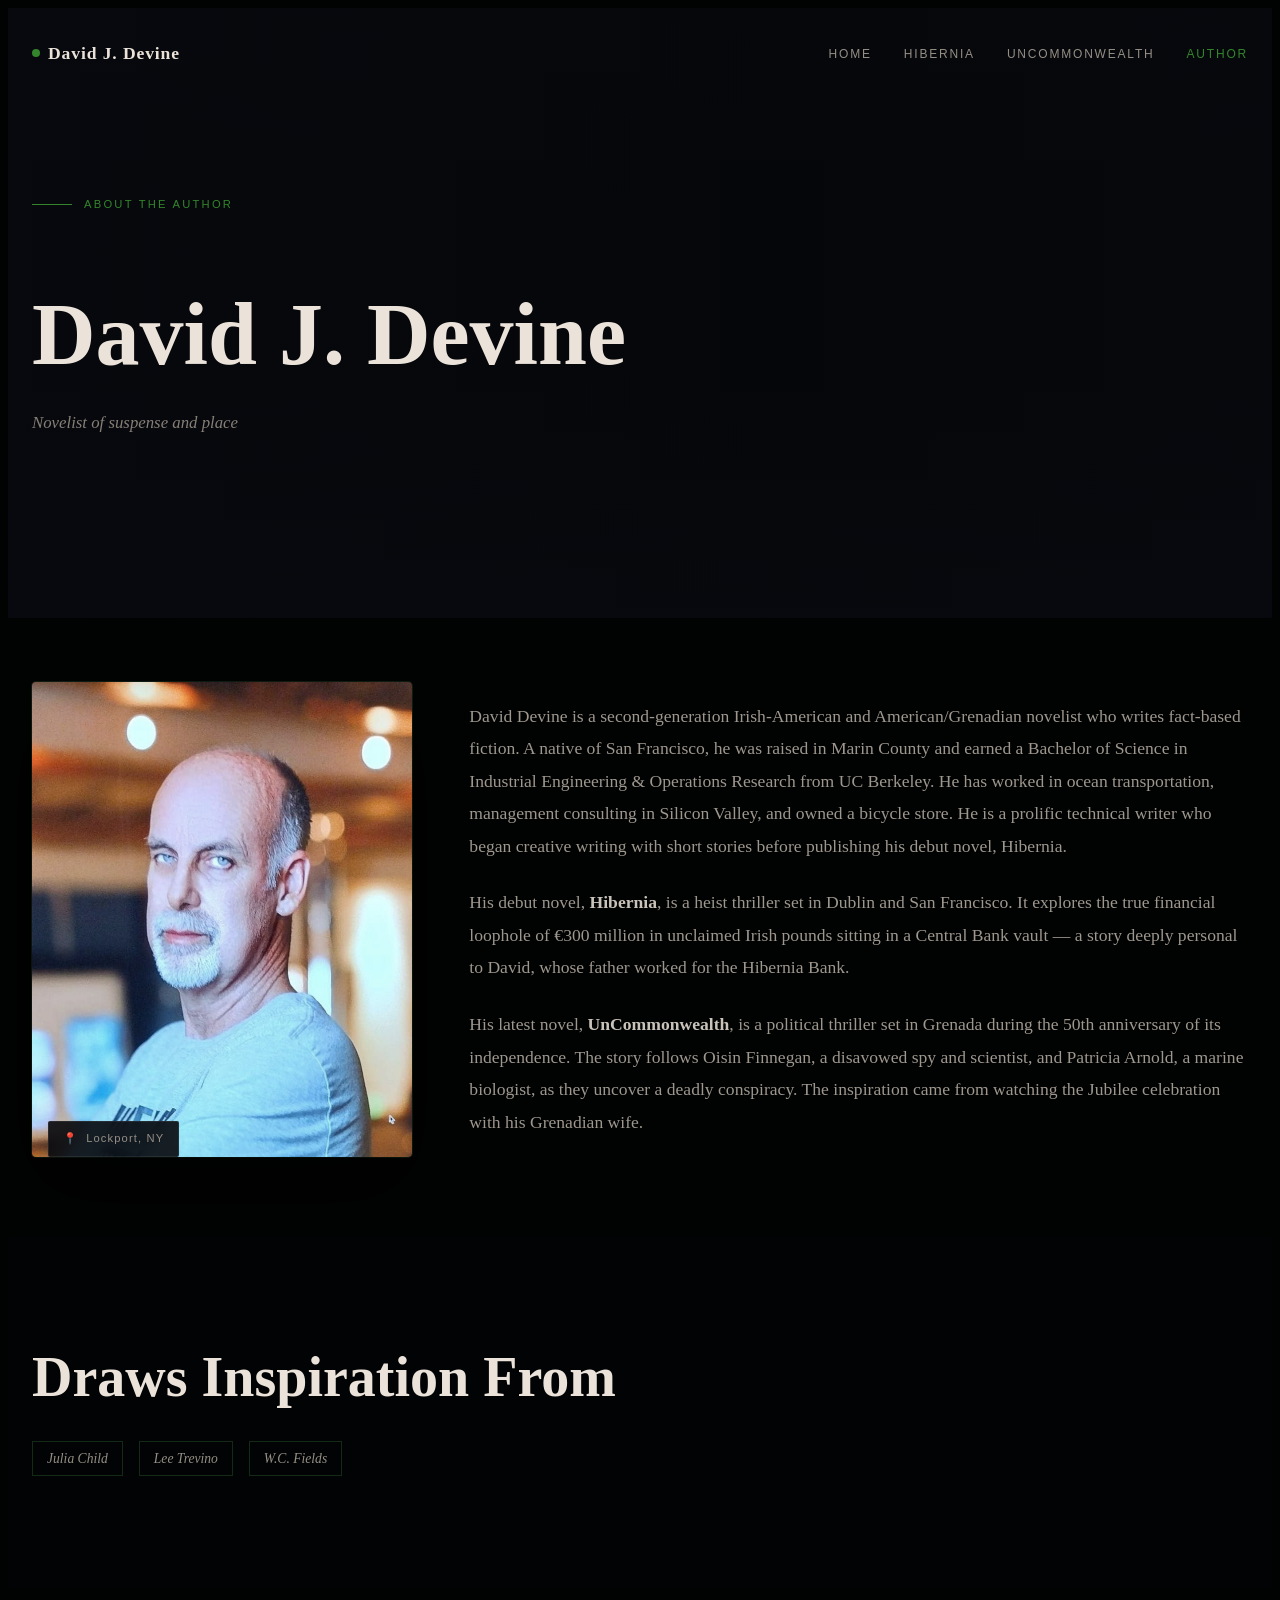
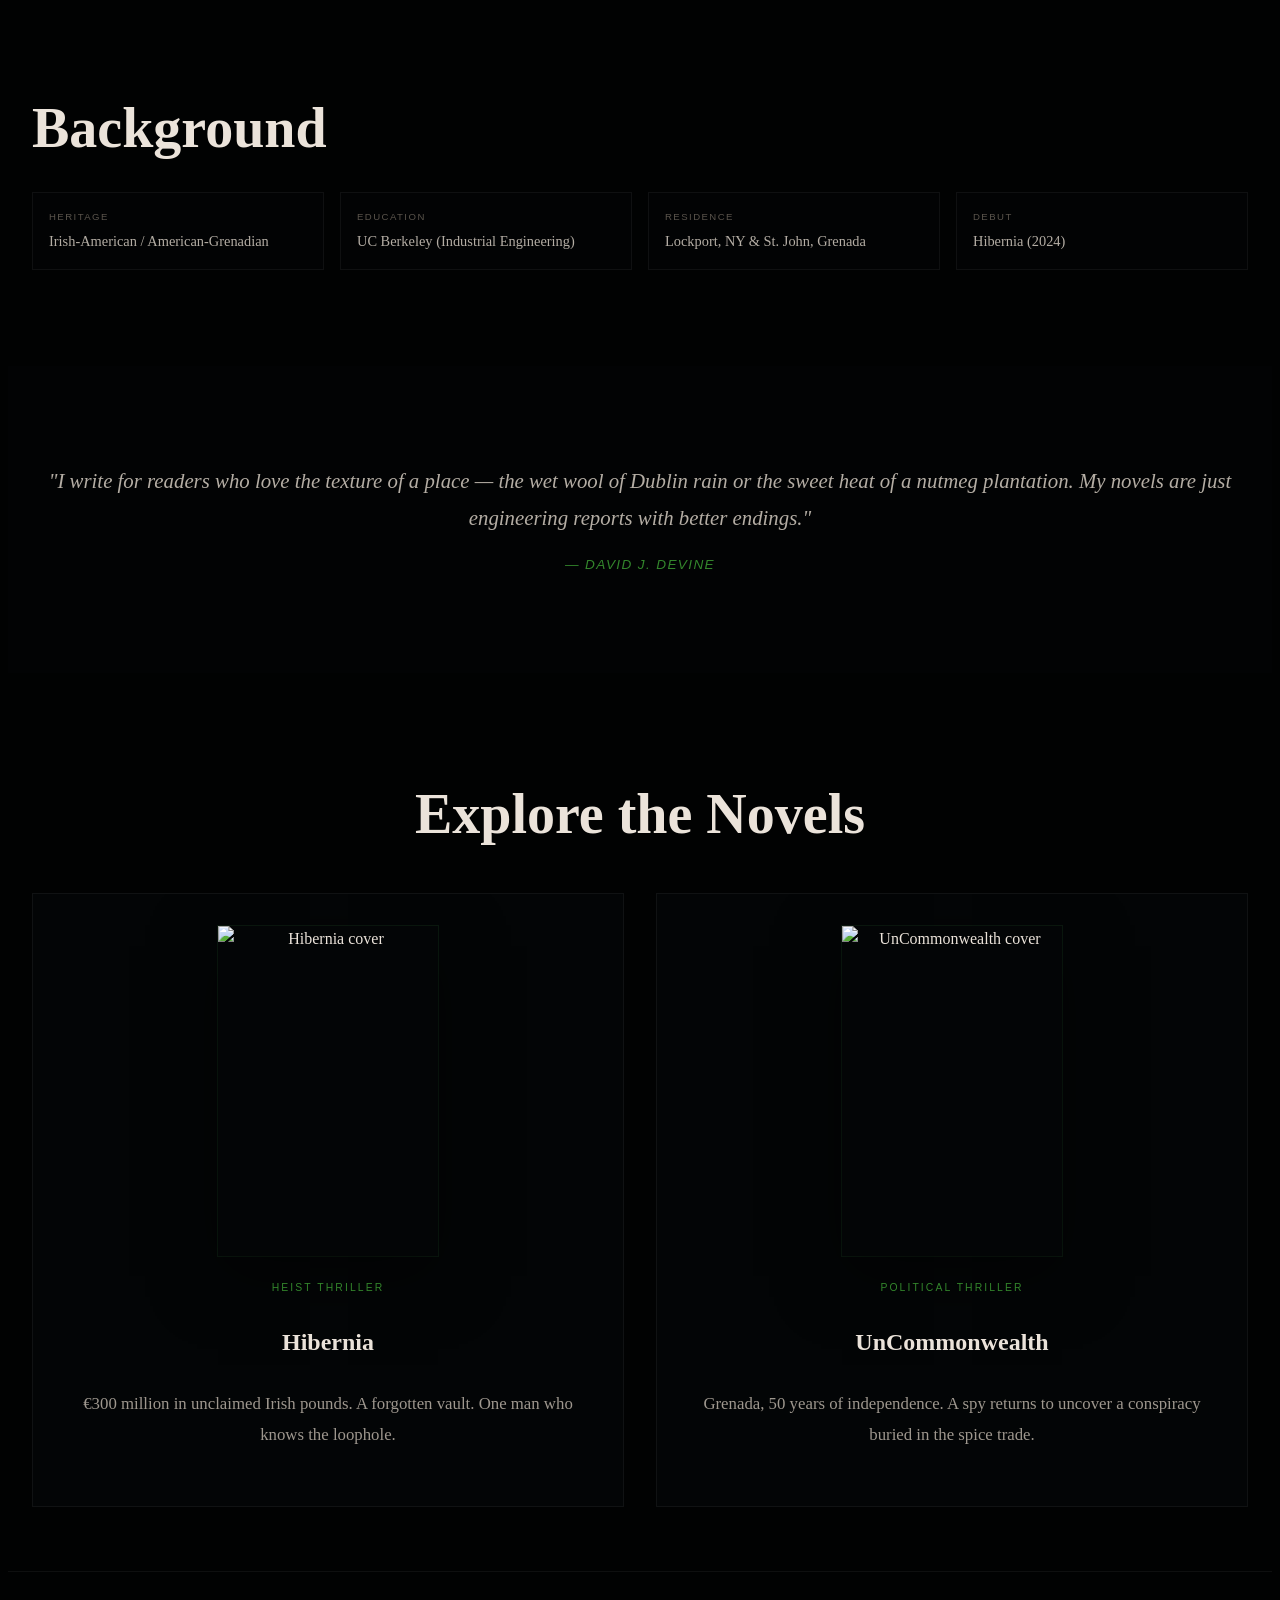
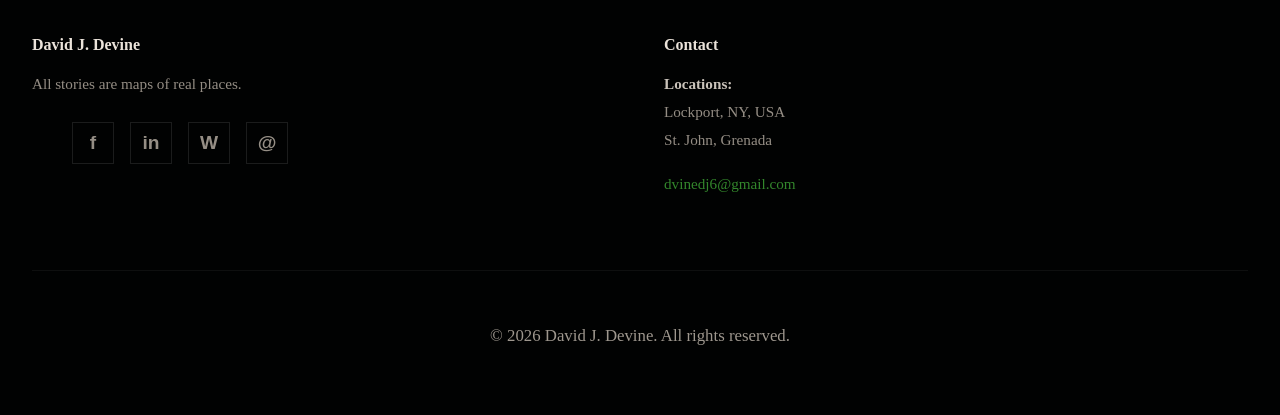
==== commit a5d7a2ec: "Replace author photo URL with local image" ====
--- a/author.html
+++ b/author.html
@@ -40,9 +40,9 @@
   <section>
     <div class="container">
       <div class="author-grid">
-        <!-- Author Photo -->
-        <div class="reveal" style="position: relative;">
-          <img src="https://scontent.fnbo15-1.fna.fbcdn.net/v/t39.30808-6/455934387_3695947210717413_3131541673676834122_n.jpg?_nc_cat=105&ccb=1-7&_nc_sid=6ee11a&_nc_eui2=AeHLYz3xbci11X0Syfaub1Kit8MwLjRDDSK3wzAuNEMNIs3UzHuTrAfCU4rR3fDlTX79fSmWyhFaex3fanVoFk1a&_nc_ohc=_s_oIFjdvvQQ7kNvwGPKwox&_nc_oc=Adpye1HC--9Qs9EaG-U3973qUe0mXD5fzaC1nY1ZyVO7A9k87yEAU_P417A92eRK_4U&_nc_pt=5&_nc_zt=23&_nc_ht=scontent.fnbo15-1.fna&_nc_gid=XdvcQgiemc1ws_xYGvAqKQ&_nc_ss=7b2a8&oh=00_Af9Fk6RihhTV6l063n4PJPvlS6rpphhkxPRiihEDDGQXhQ&oe=6A286D65">
+        <!-- Author Photo - NOW USING LOCAL david.jpg -->
+        <div class="reveal author-photo-container" style="position: relative;">
+          <img class="author-photo" src="david.jpg" alt="David J. Devine portrait">
           <div class="author-location">
             <span>📍</span>
             <span>Lockport, NY</span>
--- a/style.css
+++ b/style.css
@@ -1,710 +1,776 @@
-/* David J. Devine Author Website
- * Cinematic Thriller Design - Vanilla HTML/CSS/JS
- * Green accent color, real photography, premium feel
- * FIXED: Image placement, responsiveness, overflow
- * ADDED: Book detail page image alignment
- */
-
-@import url('https://fonts.googleapis.com/css2?family=Playfair+Display:wght@700;900&family=Lora:wght@400;500;600&family=DM+Sans:wght@400;500;600&display=swap');
-
-* {
-  margin: 0;
-  padding: 0;
-  box-sizing: border-box;
-}
-
-html {
-  scroll-behavior: smooth;
-}
-
-body {
-  font-family: 'Lora', serif;
-  background: oklch(0.08 0.005 240);
-  color: oklch(0.92 0.015 75);
-  line-height: 1.6;
-  overflow-x: hidden;
-}
-
-/* Typography */
-h1, h2, h3, h4, h5, h6 {
-  font-family: 'Playfair Display', serif;
-  font-weight: 900;
-  line-height: 1.1;
-}
-
-h1 {
-  font-size: clamp(2.8rem, 7vw, 5.5rem);
-  margin-bottom: 1.5rem;
-}
-
-h2 {
-  font-size: clamp(2rem, 5vw, 3.5rem);
-  margin-bottom: 1.5rem;
-}
-
-h3 {
-  font-size: 1.5rem;
-  margin-bottom: 1rem;
-}
-
-p {
-  font-size: 1.05rem;
-  line-height: 1.85;
-  margin-bottom: 1.5rem;
-  color: oklch(0.68 0.015 75);
-}
-
-strong {
-  color: oklch(0.82 0.015 75);
-  font-weight: 600;
-}
-
-em {
-  font-style: italic;
-  color: oklch(0.55 0.15 142);
-}
-
-/* Navigation */
-nav {
-  position: fixed;
-  top: 0;
-  left: 0;
-  right: 0;
-  z-index: 1000;
-  padding: 1.5rem 2rem;
-  display: flex;
-  justify-content: space-between;
-  align-items: center;
-  transition: all 0.3s ease;
-  background: transparent;
-}
-
-nav.scrolled {
-  background: rgba(8, 9, 14, 0.95);
-  backdrop-filter: blur(12px);
-  border-bottom: 1px solid rgba(255, 255, 255, 0.05);
-  padding: 1rem 2rem;
-}
-
-.nav-brand {
-  font-family: 'Playfair Display', serif;
-  font-size: 1.1rem;
-  font-weight: 900;
-  letter-spacing: 0.05em;
-  text-decoration: none;
-  color: oklch(0.92 0.015 75);
-  display: flex;
-  align-items: center;
-  gap: 0.5rem;
-}
-
-.nav-brand::before {
-  content: '';
-  display: block;
-  width: 8px;
-  height: 8px;
-  background: oklch(0.55 0.15 142);
-  border-radius: 50%;
-}
-
-.nav-links {
-  display: flex;
-  gap: 2rem;
-  list-style: none;
-}
-
-.nav-links a {
-  font-family: 'DM Sans', sans-serif;
-  font-size: 0.75rem;
-  letter-spacing: 0.15em;
-  text-transform: uppercase;
-  text-decoration: none;
-  color: oklch(0.65 0.015 75);
-  transition: color 0.3s ease;
-  position: relative;
-}
-
-.nav-links a::after {
-  content: '';
-  position: absolute;
-  bottom: -4px;
-  left: 0;
-  width: 0;
-  height: 1px;
-  background: oklch(0.55 0.15 142);
-  transition: width 0.3s ease;
-}
-
-.nav-links a:hover {
-  color: oklch(0.92 0.015 75);
-}
-
-.nav-links a:hover::after {
-  width: 100%;
-}
-
-.nav-links a.active {
-  color: oklch(0.55 0.15 142);
-}
-
-/* Hero Section */
-.hero {
-  position: relative;
-  min-height: 100vh;
-  display: flex;
-  align-items: center;
-  justify-content: flex-start;
-  overflow: hidden;
-  padding-top: 6rem;
-}
-
-/* FIXED: Hero background image – cover properly, no distortion */
-.hero-bg {
-  position: absolute;
-  inset: 0;
-  background-size: cover;
-  background-position: center;
-  background-repeat: no-repeat;
-  z-index: -2;
-}
-
-.hero-overlay {
-  position: absolute;
-  inset: 0;
-  background: linear-gradient(to right, rgba(8,9,14,0.92) 0%, rgba(8,9,14,0.75) 40%, rgba(8,9,14,0.6) 60%, rgba(8,9,14,0.85) 100%),
-              linear-gradient(to bottom, rgba(8,9,14,0.3) 0%, rgba(8,9,14,0) 30%, rgba(8,9,14,0) 60%, rgba(8,9,14,0.8) 100%);
-  z-index: -1;
-}
-
-.hero-content {
-  position: relative;
-  z-index: 10;
-  max-width: 1280px;
-  margin: 0 auto;
-  padding: 0 1.5rem;
-  width: 100%;
-}
-
-.hero-eyebrow {
-  display: flex;
-  align-items: center;
-  gap: 0.75rem;
-  margin-bottom: 2rem;
-  opacity: 0;
-  transform: translateY(20px);
-  animation: slideUp 0.7s ease 0.1s forwards;
-}
-
-.hero-eyebrow-line {
-  display: block;
-  width: 2.5rem;
-  height: 1px;
-  background: oklch(0.55 0.15 142);
-}
-
-.hero-eyebrow-text {
-  font-family: 'DM Sans', sans-serif;
-  font-size: 0.7rem;
-  letter-spacing: 0.2em;
-  text-transform: uppercase;
-  color: oklch(0.55 0.15 142);
-}
-
-.hero h1 {
-  opacity: 0;
-  transform: translateY(32px);
-  animation: slideUp 0.8s ease 0.25s forwards;
-}
-
-.hero-subtitle {
-  max-width: 38rem;
-  margin-bottom: 2.5rem;
-  opacity: 0;
-  transform: translateY(24px);
-  animation: slideUp 0.8s ease 0.4s forwards;
-}
-
-.hero-ctas {
-  display: flex;
-  flex-wrap: wrap;
-  gap: 1rem;
-  opacity: 0;
-  transform: translateY(24px);
-  animation: slideUp 0.8s ease 0.55s forwards;
-}
-
-@keyframes slideUp {
-  to {
-    opacity: 1;
-    transform: translateY(0);
-  }
-}
-
-/* Buttons */
-.btn {
-  display: inline-flex;
-  align-items: center;
-  gap: 0.5rem;
-  padding: 0.875rem 1.75rem;
-  font-family: 'DM Sans', sans-serif;
-  font-size: 0.85rem;
-  letter-spacing: 0.1em;
-  text-transform: uppercase;
-  text-decoration: none;
-  border: 2px solid oklch(0.55 0.15 142);
-  background: transparent;
-  color: oklch(0.55 0.15 142);
-  cursor: pointer;
-  transition: all 0.3s ease;
-  position: relative;
-  overflow: hidden;
-}
-
-.btn::before {
-  content: '';
-  position: absolute;
-  top: 0;
-  left: -100%;
-  width: 100%;
-  height: 100%;
-  background: oklch(0.55 0.15 142);
-  z-index: -1;
-  transition: left 0.3s ease;
-}
-
-.btn:hover {
-  color: oklch(0.08 0.005 240);
-  transform: translateY(-2px);
-}
-
-.btn:hover::before {
-  left: 0;
-}
-
-.btn-primary {
-  background: oklch(0.55 0.15 142);
-  color: oklch(0.08 0.005 240);
-  border-color: oklch(0.55 0.15 142);
-}
-
-.btn-primary::before {
-  background: oklch(0.42 0.12 142);
-}
-
-.btn-primary:hover {
-  color: oklch(0.92 0.015 75);
-}
-
-/* Container */
-.container {
-  max-width: 1280px;
-  margin: 0 auto;
-  padding: 0 1.5rem;
-}
-
-/* Section */
-section {
-  padding: 6rem 0;
-}
-
-section.alt {
-  background: oklch(0.10 0.005 240);
-}
-
-/* Grid */
-.grid {
-  display: grid;
-  gap: 2rem;
-}
-
-.grid-2 {
-  grid-template-columns: repeat(auto-fit, minmax(300px, 1fr));
-}
-
-.grid-3 {
-  grid-template-columns: repeat(auto-fit, minmax(280px, 1fr));
-}
-
-@media (min-width: 1024px) {
-  .grid-2 {
-    grid-template-columns: repeat(2, 1fr);
-  }
-  .grid-3 {
-    grid-template-columns: repeat(3, 1fr);
-  }
-}
-
-/* Card */
-.card {
-  background: oklch(0.11 0.005 240);
-  border: 1px solid rgba(255, 255, 255, 0.05);
-  padding: 2rem;
-  transition: all 0.3s ease;
-  position: relative;
-  overflow: hidden;
-}
-
-.card::before {
-  content: '';
-  position: absolute;
-  top: 0;
-  left: 0;
-  right: 0;
-  height: 1px;
-  background: linear-gradient(to right, transparent, oklch(0.55 0.15 142), transparent);
-  opacity: 0;
-  transition: opacity 0.3s ease;
-}
-
-.card:hover {
-  border-color: rgba(85, 200, 100, 0.2);
-  transform: translateY(-4px);
-}
-
-.card:hover::before {
-  opacity: 1;
-}
-
-/* Book Card */
-.book-card {
-  text-align: center;
-  display: flex;
-  flex-direction: column;
-  align-items: center;
-}
-
-/* FIXED: Book cover – proper sizing, object-fit, no overflow */
-.book-cover {
-  width: 100%;
-  max-width: 280px;
-  height: auto;
-  aspect-ratio: 2 / 3;
-  object-fit: cover;
-  margin: 0 auto 1.5rem;
-  box-shadow: 0 20px 60px rgba(0, 0, 0, 0.5), 0 0 0 1px rgba(85, 200, 100, 0.1);
-  transition: all 0.3s ease;
-}
-
-.book-card:hover .book-cover {
-  transform: scale(1.05) rotateY(5deg);
-  box-shadow: 0 30px 80px rgba(0, 0, 0, 0.7), 0 0 0 1px rgba(85, 200, 100, 0.2);
-}
-
-.book-genre {
-  font-family: 'DM Sans', sans-serif;
-  font-size: 0.65rem;
-  letter-spacing: 0.2em;
-  text-transform: uppercase;
-  color: oklch(0.55 0.15 142);
-  margin-bottom: 0.5rem;
-}
-
-.book-card h3 {
-  margin-bottom: 1rem;
-}
-
-.book-card p {
-  font-size: 0.95rem;
-  margin-bottom: 1.5rem;
-}
-
-/* Reveal animation */
-.reveal {
-  opacity: 0;
-  transform: translateY(30px);
-}
-
-.reveal.visible {
-  opacity: 1;
-  transform: translateY(0);
-  transition: opacity 0.6s ease, transform 0.6s ease;
-}
-
-/* Quote */
-.quote {
-  font-family: 'Playfair Display', serif;
-  font-size: 1.5rem;
-  font-style: italic;
-  line-height: 1.8;
-  color: oklch(0.75 0.015 75);
-  border-left: 3px solid oklch(0.55 0.15 142);
-  padding-left: 2rem;
-  margin: 3rem 0;
-}
-
-.quote-author {
-  font-family: 'DM Sans', sans-serif;
-  font-size: 0.85rem;
-  letter-spacing: 0.1em;
-  text-transform: uppercase;
-  color: oklch(0.55 0.15 142);
-  margin-top: 1rem;
-}
-
-/* Author Section */
-.author-grid {
-  display: grid;
-  gap: 3rem;
-  align-items: start;
-}
-
-@media (min-width: 1024px) {
-  .author-grid {
-    grid-template-columns: 2fr 3fr;
-  }
-}
-
-/* FIXED: Author photo – proper sizing, centered on mobile, object-fit */
-.author-photo {
-  width: 100%;
-  max-width: 380px;
-  height: auto;
-  object-fit: cover;
-  border-radius: 4px;
-  display: block;
-  margin: 0 auto;
-  box-shadow: 0 32px 80px rgba(0, 0, 0, 0.7), 0 0 0 1px rgba(85, 200, 100, 0.15);
-  filter: grayscale(15%);
-}
-
-.author-location {
-  position: absolute;
-  bottom: 1rem;
-  left: 1rem;
-  background: rgba(8, 9, 14, 0.9);
-  backdrop-filter: blur(8px);
-  padding: 0.5rem 0.875rem;
-  border: 1px solid rgba(255, 255, 255, 0.08);
-  font-family: 'DM Sans', sans-serif;
-  font-size: 0.7rem;
-  letter-spacing: 0.1em;
-  color: oklch(0.65 0.015 75);
-  display: flex;
-  align-items: center;
-  gap: 0.5rem;
-}
-
-.credentials {
-  display: grid;
-  grid-template-columns: repeat(auto-fit, minmax(200px, 1fr));
-  gap: 1rem;
-  margin: 2rem 0;
-}
-
-.credential {
-  background: oklch(0.10 0.005 240);
-  border: 1px solid rgba(255, 255, 255, 0.05);
-  padding: 1rem;
-}
-
-.credential-label {
-  font-family: 'DM Sans', sans-serif;
-  font-size: 0.6rem;
-  letter-spacing: 0.15em;
-  text-transform: uppercase;
-  color: oklch(0.45 0.015 75);
-  margin-bottom: 0.35rem;
-}
-
-.credential-value {
-  font-family: 'Lora', serif;
-  font-size: 0.9rem;
-  color: oklch(0.75 0.015 75);
-}
-
-/* Footer */
-footer {
-  background: oklch(0.08 0.005 240);
-  border-top: 1px solid rgba(255, 255, 255, 0.05);
-  padding: 4rem 0 2rem;
-}
-
-.footer-content {
-  display: grid;
-  gap: 3rem;
-  margin-bottom: 3rem;
-}
-
-@media (min-width: 768px) {
-  .footer-content {
-    grid-template-columns: 1fr 1fr;
-  }
-}
-
-.footer-section h3 {
-  font-size: 1rem;
-  margin-bottom: 1rem;
-}
-
-.footer-links {
-  list-style: none;
-}
-
-.footer-links li {
-  margin-bottom: 0.5rem;
-}
-
-.footer-links a {
-  color: oklch(0.65 0.015 75);
-  text-decoration: none;
-  transition: color 0.3s ease;
-}
-
-.footer-links a:hover {
-  color: oklch(0.55 0.15 142);
-}
-
-.social-links {
-  display: flex;
-  gap: 1rem;
-  list-style: none;
-  margin: 1rem 0;
-}
-
-.social-links a {
-  display: inline-flex;
-  align-items: center;
-  justify-content: center;
-  width: 40px;
-  height: 40px;
-  border: 1px solid rgba(255, 255, 255, 0.1);
-  color: oklch(0.65 0.015 75);
-  text-decoration: none;
-  transition: all 0.3s ease;
-}
-
-.social-links a:hover {
-  background: oklch(0.55 0.15 142);
-  border-color: oklch(0.55 0.15 142);
-  color: oklch(0.08 0.005 240);
-}
-
-.footer-bottom {
-  border-top: 1px solid rgba(255, 255, 255, 0.05);
-  padding-top: 2rem;
-  text-align: center;
-  font-size: 0.85rem;
-  color: oklch(0.45 0.015 75);
-}
-
-/* Responsive */
-@media (max-width: 768px) {
-  nav {
-    padding: 1rem 1.5rem;
-  }
-
-  .nav-links {
-    gap: 1rem;
-    font-size: 0.65rem;
-  }
-
-  .hero {
-    padding-top: 5rem;
-  }
-
-  .hero-ctas {
-    flex-direction: column;
-  }
-
-  .btn {
-    width: 100%;
-    justify-content: center;
-  }
-
-  section {
-    padding: 4rem 0;
-  }
-
-  .author-grid {
-    grid-template-columns: 1fr;
-  }
-  
-  /* smaller book covers on mobile */
-  .book-cover {
-    max-width: 220px;
-  }
-}
-
-/* Scroll indicator */
-.scroll-indicator {
-  position: absolute;
-  bottom: 2rem;
-  left: 50%;
-  transform: translateX(-50%);
-  display: flex;
-  flex-direction: column;
-  align-items: center;
-  gap: 0.5rem;
-  font-family: 'DM Sans', sans-serif;
-  font-size: 0.7rem;
-  letter-spacing: 0.1em;
-  text-transform: uppercase;
-  color: oklch(0.55 0.15 142);
-  animation: bounce 2s infinite;
-}
-
-.scroll-indicator svg {
-  width: 20px;
-  height: 20px;
-  stroke: currentColor;
-  stroke-width: 2;
-  fill: none;
-}
-
-@keyframes bounce {
-  0%, 100% {
-    transform: translateX(-50%) translateY(0);
-  }
-  50% {
-    transform: translateX(-50%) translateY(8px);
-  }
-}
-
-/* ============================================
-   BOOK DETAIL PAGES – PERFECT IMAGE ALIGNMENT
-   (overrides inline styles, no HTML changes needed)
-   ============================================ */
-
-/* Target any image inside a book detail grid – typically the cover */
-section .grid-2 img:first-child,
-.book-detail-grid img,
-.reveal > img[style*="max-width: 300px"] {
-  width: 100% !important;
-  max-width: 280px !important;
-  height: auto !important;
-  aspect-ratio: 2 / 3;
-  object-fit: cover;
-  display: block;
-  margin: 0 auto 2rem auto !important;
-  box-shadow: 0 20px 60px rgba(0,0,0,0.5);
-  border-radius: 2px;
-}
-
-/* For the purchase box next to the cover – ensure it stays aligned */
-@media (min-width: 768px) {
-  .grid-2 {
-    align-items: start;
-  }
-  
-  /* Fix vertical alignment of cover column */
-  .grid-2 > div:first-child {
-    display: flex;
-    flex-direction: column;
-    align-items: center;
-    justify-content: flex-start;
-  }
-  
-  /* Purchase box should not stretch weirdly */
-  .grid-2 > div:first-child > div {
-    width: 100%;
-    max-width: 300px;
-  }
-}
-
-/* Mobile – smaller cover */
-@media (max-width: 767px) {
-  section .grid-2 img:first-child,
-  .reveal > img[style*="max-width: 300px"] {
-    max-width: 220px !important;
-  }
-}
+<!DOCTYPE html>
+<html lang="en">
+<head>
+  <meta charset="UTF-8">
+  <meta name="viewport" content="width=device-width, initial-scale=1.0, viewport-fit=cover">
+  <meta name="description" content="About David J. Devine - Irish-American novelist and author of Hibernia and UnCommonwealth.">
+  <meta name="keywords" content="David J. Devine, author, novelist, biography">
+  <title>About David J. Devine – Author</title>
+  <style>
+    /* ---------- RESET & BASE ---------- */
+    * {
+      margin: 0;
+      padding: 0;
+      box-sizing: border-box;
+    }
+
+    html {
+      scroll-behavior: smooth;
+    }
+
+    body {
+      font-family: 'Lora', serif;
+      background: oklch(0.08 0.005 240);
+      color: oklch(0.92 0.015 75);
+      line-height: 1.6;
+      overflow-x: hidden;
+    }
+
+    /* ---------- TYPOGRAPHY ---------- */
+    h1, h2, h3, h4, h5, h6 {
+      font-family: 'Playfair Display', serif;
+      font-weight: 900;
+      line-height: 1.1;
+    }
+
+    h1 {
+      font-size: clamp(2.8rem, 7vw, 5.5rem);
+      margin-bottom: 1.5rem;
+    }
+
+    h2 {
+      font-size: clamp(2rem, 5vw, 3.5rem);
+      margin-bottom: 1.5rem;
+    }
+
+    h3 {
+      font-size: 1.5rem;
+      margin-bottom: 1rem;
+    }
+
+    p {
+      font-size: 1.05rem;
+      line-height: 1.85;
+      margin-bottom: 1.5rem;
+      color: oklch(0.68 0.015 75);
+    }
+
+    strong {
+      color: oklch(0.82 0.015 75);
+      font-weight: 600;
+    }
+
+    /* ---------- NAVIGATION ---------- */
+    nav {
+      position: fixed;
+      top: 0;
+      left: 0;
+      right: 0;
+      z-index: 1000;
+      padding: 1.5rem 2rem;
+      display: flex;
+      justify-content: space-between;
+      align-items: center;
+      transition: all 0.3s ease;
+      background: transparent;
+    }
+
+    nav.scrolled {
+      background: rgba(8, 9, 14, 0.95);
+      backdrop-filter: blur(12px);
+      border-bottom: 1px solid rgba(255, 255, 255, 0.05);
+      padding: 1rem 2rem;
+    }
+
+    .nav-brand {
+      font-family: 'Playfair Display', serif;
+      font-size: 1.1rem;
+      font-weight: 900;
+      letter-spacing: 0.05em;
+      text-decoration: none;
+      color: oklch(0.92 0.015 75);
+      display: flex;
+      align-items: center;
+      gap: 0.5rem;
+    }
+
+    .nav-brand::before {
+      content: '';
+      display: block;
+      width: 8px;
+      height: 8px;
+      background: oklch(0.55 0.15 142);
+      border-radius: 50%;
+    }
+
+    .nav-links {
+      display: flex;
+      gap: 2rem;
+      list-style: none;
+    }
+
+    .nav-links a {
+      font-family: 'DM Sans', sans-serif;
+      font-size: 0.75rem;
+      letter-spacing: 0.15em;
+      text-transform: uppercase;
+      text-decoration: none;
+      color: oklch(0.65 0.015 75);
+      transition: color 0.3s ease;
+      position: relative;
+    }
+
+    .nav-links a::after {
+      content: '';
+      position: absolute;
+      bottom: -4px;
+      left: 0;
+      width: 0;
+      height: 1px;
+      background: oklch(0.55 0.15 142);
+      transition: width 0.3s ease;
+    }
+
+    .nav-links a:hover {
+      color: oklch(0.92 0.015 75);
+    }
+
+    .nav-links a:hover::after {
+      width: 100%;
+    }
+
+    .nav-links a.active {
+      color: oklch(0.55 0.15 142);
+    }
+
+    /* ---------- HERO SECTION ---------- */
+    .hero {
+      position: relative;
+      min-height: 50vh;
+      display: flex;
+      align-items: center;
+      justify-content: flex-start;
+      overflow: hidden;
+      padding-top: 6rem;
+    }
+
+    .hero-bg {
+      position: absolute;
+      inset: 0;
+      background-size: cover;
+      background-position: center 30%;
+      background-repeat: no-repeat;
+      z-index: -2;
+    }
+
+    .hero-overlay {
+      position: absolute;
+      inset: 0;
+      background: linear-gradient(to right, rgba(8,9,14,0.92) 0%, rgba(8,9,14,0.75) 40%, rgba(8,9,14,0.6) 60%, rgba(8,9,14,0.85) 100%),
+                  linear-gradient(to bottom, rgba(8,9,14,0.3) 0%, rgba(8,9,14,0) 30%, rgba(8,9,14,0) 60%, rgba(8,9,14,0.8) 100%);
+      z-index: -1;
+    }
+
+    .hero-content {
+      position: relative;
+      z-index: 10;
+      max-width: 1280px;
+      margin: 0 auto;
+      padding: 0 1.5rem;
+      width: 100%;
+    }
+
+    .hero-eyebrow {
+      display: flex;
+      align-items: center;
+      gap: 0.75rem;
+      margin-bottom: 2rem;
+    }
+
+    .hero-eyebrow-line {
+      display: block;
+      width: 2.5rem;
+      height: 1px;
+      background: oklch(0.55 0.15 142);
+    }
+
+    .hero-eyebrow-text {
+      font-family: 'DM Sans', sans-serif;
+      font-size: 0.7rem;
+      letter-spacing: 0.2em;
+      text-transform: uppercase;
+      color: oklch(0.55 0.15 142);
+    }
+
+    /* ---------- BUTTONS ---------- */
+    .btn {
+      display: inline-flex;
+      align-items: center;
+      gap: 0.5rem;
+      padding: 0.875rem 1.75rem;
+      font-family: 'DM Sans', sans-serif;
+      font-size: 0.85rem;
+      letter-spacing: 0.1em;
+      text-transform: uppercase;
+      text-decoration: none;
+      border: 2px solid oklch(0.55 0.15 142);
+      background: transparent;
+      color: oklch(0.55 0.15 142);
+      cursor: pointer;
+      transition: all 0.3s ease;
+      position: relative;
+      overflow: hidden;
+      z-index: 1;
+    }
+
+    .btn::before {
+      content: '';
+      position: absolute;
+      top: 0;
+      left: -100%;
+      width: 100%;
+      height: 100%;
+      background: oklch(0.55 0.15 142);
+      z-index: -1;
+      transition: left 0.3s ease;
+    }
+
+    .btn:hover {
+      color: oklch(0.08 0.005 240);
+      transform: translateY(-2px);
+    }
+
+    .btn:hover::before {
+      left: 0;
+    }
+
+    .btn-primary {
+      background: oklch(0.55 0.15 142);
+      color: oklch(0.08 0.005 240);
+      border-color: oklch(0.55 0.15 142);
+    }
+
+    .btn-primary::before {
+      background: oklch(0.42 0.12 142);
+    }
+
+    .btn-primary:hover {
+      color: oklch(0.92 0.015 75);
+    }
+
+    /* ---------- CONTAINER & SECTIONS ---------- */
+    .container {
+      max-width: 1280px;
+      margin: 0 auto;
+      padding: 0 1.5rem;
+    }
+
+    section {
+      padding: 4rem 0;
+    }
+
+    section.alt {
+      background: oklch(0.10 0.005 240);
+    }
+
+    /* ---------- GRID SYSTEMS ---------- */
+    .grid {
+      display: grid;
+      gap: 2rem;
+    }
+
+    .grid-2 {
+      grid-template-columns: repeat(auto-fit, minmax(300px, 1fr));
+    }
+
+    @media (min-width: 1024px) {
+      .grid-2 {
+        grid-template-columns: repeat(2, 1fr);
+      }
+    }
+
+    /* ---------- AUTHOR GRID & PHOTO (FIXED) ---------- */
+    .author-grid {
+      display: grid;
+      gap: 3rem;
+      align-items: start;
+    }
+
+    @media (min-width: 1024px) {
+      .author-grid {
+        grid-template-columns: 1fr 2fr;
+      }
+    }
+
+    /* Author photo container */
+    .author-photo-container {
+      position: relative;
+    }
+
+    /* FIXED: Author photo – proper sizing, no distortion, responsive */
+    .author-photo {
+      width: 100%;
+      max-width: 380px;         /* comfortable limit */
+      height: auto;
+      aspect-ratio: 4 / 5;       /* elegant portrait proportion */
+      object-fit: cover;         /* clean crop, no stretching */
+      display: block;
+      border-radius: 4px;
+      margin-bottom: 1rem;
+      box-shadow: 0 32px 80px rgba(0, 0, 0, 0.7), 0 0 0 1px rgba(85, 200, 100, 0.15);
+      filter: grayscale(15%);
+      transition: transform 0.3s ease, box-shadow 0.3s ease;
+    }
+
+    .author-photo:hover {
+      transform: translateY(-4px);
+      box-shadow: 0 40px 96px rgba(0, 0, 0, 0.8), 0 0 0 1px rgba(85, 200, 100, 0.3);
+    }
+
+    /* Desktop: image left-aligned */
+    @media (min-width: 1024px) {
+      .author-grid > div:first-child {
+        display: flex;
+        flex-direction: column;
+        align-items: flex-start;
+      }
+      .author-photo {
+        margin-left: 0;
+        margin-right: auto;
+      }
+    }
+
+    /* Tablet & mobile: centered, smaller max-width */
+    @media (max-width: 1023px) {
+      .author-photo {
+        max-width: 280px;
+        margin-left: auto;
+        margin-right: auto;
+      }
+      .author-location {
+        left: 50%;
+        transform: translateX(-50%);
+        bottom: 1rem;
+      }
+    }
+
+    @media (max-width: 480px) {
+      .author-photo {
+        max-width: 240px;
+      }
+    }
+
+    /* Location badge */
+    .author-location {
+      position: absolute;
+      bottom: 1rem;
+      left: 1rem;
+      background: rgba(8, 9, 14, 0.9);
+      backdrop-filter: blur(8px);
+      padding: 0.5rem 0.875rem;
+      border: 1px solid rgba(255, 255, 255, 0.08);
+      font-family: 'DM Sans', sans-serif;
+      font-size: 0.7rem;
+      letter-spacing: 0.1em;
+      color: oklch(0.65 0.015 75);
+      display: inline-flex;
+      align-items: center;
+      gap: 0.5rem;
+      border-radius: 2px;
+      z-index: 2;
+    }
+
+    /* ---------- CREDENTIALS ---------- */
+    .credentials {
+      display: grid;
+      grid-template-columns: repeat(auto-fit, minmax(200px, 1fr));
+      gap: 1rem;
+      margin: 2rem 0;
+    }
+
+    .credential {
+      background: oklch(0.10 0.005 240);
+      border: 1px solid rgba(255, 255, 255, 0.05);
+      padding: 1rem;
+    }
+
+    .credential-label {
+      font-family: 'DM Sans', sans-serif;
+      font-size: 0.6rem;
+      letter-spacing: 0.15em;
+      text-transform: uppercase;
+      color: oklch(0.45 0.015 75);
+      margin-bottom: 0.35rem;
+    }
+
+    .credential-value {
+      font-family: 'Lora', serif;
+      font-size: 0.9rem;
+      color: oklch(0.75 0.015 75);
+    }
+
+    /* ---------- QUOTE ---------- */
+    .quote {
+      font-family: 'Playfair Display', serif;
+      font-size: 1.3rem;
+      font-style: italic;
+      line-height: 1.8;
+      color: oklch(0.75 0.015 75);
+      border-left: 3px solid oklch(0.55 0.15 142);
+      padding-left: 2rem;
+      margin: 2rem 0;
+    }
+
+    .quote-author {
+      font-family: 'DM Sans', sans-serif;
+      font-size: 0.85rem;
+      letter-spacing: 0.1em;
+      text-transform: uppercase;
+      color: oklch(0.55 0.15 142);
+      margin-top: 1rem;
+    }
+
+    /* ---------- BOOK CARDS (for Explore section) ---------- */
+    .book-card {
+      text-align: center;
+      display: flex;
+      flex-direction: column;
+      align-items: center;
+      background: oklch(0.11 0.005 240);
+      border: 1px solid rgba(255, 255, 255, 0.05);
+      padding: 2rem;
+      transition: all 0.3s ease;
+      position: relative;
+      overflow: hidden;
+      text-decoration: none;
+      color: inherit;
+    }
+
+    .book-card::before {
+      content: '';
+      position: absolute;
+      top: 0;
+      left: 0;
+      right: 0;
+      height: 1px;
+      background: linear-gradient(to right, transparent, oklch(0.55 0.15 142), transparent);
+      opacity: 0;
+      transition: opacity 0.3s ease;
+    }
+
+    .book-card:hover {
+      border-color: rgba(85, 200, 100, 0.2);
+      transform: translateY(-4px);
+    }
+
+    .book-card:hover::before {
+      opacity: 1;
+    }
+
+    .book-cover {
+      width: 100%;
+      max-width: 220px;
+      height: auto;
+      aspect-ratio: 2 / 3;
+      object-fit: cover;
+      margin: 0 auto 1.5rem;
+      box-shadow: 0 20px 60px rgba(0, 0, 0, 0.5), 0 0 0 1px rgba(85, 200, 100, 0.1);
+      transition: all 0.3s ease;
+    }
+
+    .book-card:hover .book-cover {
+      transform: scale(1.05) rotateY(5deg);
+      box-shadow: 0 30px 80px rgba(0, 0, 0, 0.7), 0 0 0 1px rgba(85, 200, 100, 0.2);
+    }
+
+    .book-genre {
+      font-family: 'DM Sans', sans-serif;
+      font-size: 0.65rem;
+      letter-spacing: 0.2em;
+      text-transform: uppercase;
+      color: oklch(0.55 0.15 142);
+      margin-bottom: 0.5rem;
+    }
+
+    /* ---------- INSPIRATION TAGS ---------- */
+    .inspiration-tag {
+      padding: 0.35rem 0.875rem;
+      border: 1px solid rgba(85, 200, 100, 0.2);
+      font-family: 'Lora', serif;
+      font-size: 0.85rem;
+      font-style: italic;
+      color: oklch(0.65 0.015 75);
+      transition: all 0.2s ease;
+    }
+    .inspiration-tag:hover {
+      border-color: oklch(0.55 0.15 142);
+      color: oklch(0.92 0.015 75);
+    }
+
+    /* ---------- SOCIAL LINKS ---------- */
+    .social-links {
+      display: flex;
+      gap: 1rem;
+      list-style: none;
+      margin: 1rem 0;
+    }
+    .social-links a {
+      display: inline-flex;
+      align-items: center;
+      justify-content: center;
+      width: 40px;
+      height: 40px;
+      border: 1px solid rgba(255, 255, 255, 0.1);
+      color: oklch(0.65 0.015 75);
+      text-decoration: none;
+      transition: all 0.3s ease;
+      font-size: 1.2rem;
+      font-weight: bold;
+      font-family: sans-serif;
+    }
+    .social-links a:hover {
+      background: oklch(0.55 0.15 142);
+      border-color: oklch(0.55 0.15 142);
+      color: oklch(0.08 0.005 240);
+    }
+
+    /* ---------- FOOTER ---------- */
+    footer {
+      background: oklch(0.08 0.005 240);
+      border-top: 1px solid rgba(255, 255, 255, 0.05);
+      padding: 3rem 0 2rem;
+    }
+    .footer-content {
+      display: grid;
+      gap: 3rem;
+      margin-bottom: 3rem;
+    }
+    @media (min-width: 768px) {
+      .footer-content {
+        grid-template-columns: 1fr 1fr;
+      }
+    }
+    .footer-section h3 {
+      font-size: 1rem;
+      margin-bottom: 1rem;
+    }
+    .footer-bottom {
+      border-top: 1px solid rgba(255, 255, 255, 0.05);
+      padding-top: 2rem;
+      text-align: center;
+      font-size: 0.85rem;
+      color: oklch(0.45 0.015 75);
+    }
+
+    /* ---------- REVEAL ANIMATION ---------- */
+    .reveal {
+      opacity: 0;
+      transform: translateY(30px);
+      transition: opacity 0.6s ease, transform 0.6s ease;
+    }
+    .reveal.visible {
+      opacity: 1;
+      transform: translateY(0);
+    }
+
+    /* ---------- RESPONSIVE ---------- */
+    @media (max-width: 768px) {
+      nav {
+        padding: 1rem 1.5rem;
+      }
+      .nav-links {
+        gap: 1rem;
+      }
+      section {
+        padding: 3rem 0;
+      }
+      .quote {
+        font-size: 1.1rem;
+        padding-left: 1rem;
+      }
+    }
+  </style>
+  <link href="https://fonts.googleapis.com/css2?family=Playfair+Display:wght@700;900&family=Lora:wght@400;500;600&family=DM+Sans:wght@400;500;600&display=swap" rel="stylesheet">
+</head>
+<body>
+  <!-- Navigation -->
+  <nav id="navbar">
+    <a href="index.html" class="nav-brand">David J. Devine</a>
+    <ul class="nav-links">
+      <li><a href="index.html">Home</a></li>
+      <li><a href="hibernia.html">Hibernia</a></li>
+      <li><a href="uncommonwealth.html">UnCommonwealth</a></li>
+      <li><a href="author.html" class="active">Author</a></li>
+    </ul>
+  </nav>
+
+  <!-- Hero Section -->
+  <section class="hero">
+    <div class="hero-bg" style="background-image: url('https://scontent.fnbo15-1.fna.fbcdn.net/v/t39.30808-6/481941507_122141185562548345_492269506203713002_n.jpg?_nc_cat=109&ccb=1-7&_nc_sid=127cfc&_nc_eui2=AeEDqob0Y-IY8-hHJzSc6xTW8fTuAiKrQTLx9O4CIqtBMieM8uNM4l5bnuGHbQxW9J0GgQECNoi0hmoZJToUIFq8&_nc_ohc=kdA2Qg2Mcm4Q7kNvwGBo_PI&_nc_oc=Adrq_0YFjF7AO3N2lmXUla0_Achv4qqpuyktEBGal7-ODMLfuzc1HliZ6lGNh6UeLdM&_nc_pt=5&_nc_zt=23&_nc_ht=scontent.fnbo15-1.fna&_nc_gid=EeDaUotyW2U5p0TprwXzcg&_nc_ss=7b2a8&oh=00_Af71UcSWZsbfgNt90Zfn-_PQ2gGwy0_gZ911GcoaPkt5Aw&oe=6A1A7841')"></div>
+    <div class="hero-overlay"></div>
+    <div class="hero-content">
+      <div class="hero-eyebrow">
+        <span class="hero-eyebrow-line"></span>
+        <span class="hero-eyebrow-text">About the Author</span>
+      </div>
+      <h1>David J. Devine</h1>
+      <p style="font-style: italic; color: oklch(0.6 0.015 75);">Novelist of suspense and place</p>
+    </div>
+  </section>
+
+  <!-- Author Bio -->
+  <section>
+    <div class="container">
+      <div class="author-grid">
+        <!-- Author Photo Column (FIXED) -->
+        <div class="author-photo-container reveal">
+          <img class="author-photo" src="https://scontent.fnbo15-1.fna.fbcdn.net/v/t39.30808-6/455934387_3695947210717413_3131541673676834122_n.jpg?_nc_cat=105&ccb=1-7&_nc_sid=6ee11a&_nc_eui2=AeHLYz3xbci11X0Syfaub1Kit8MwLjRDDSK3wzAuNEMNIs3UzHuTrAfCU4rR3fDlTX79fSmWyhFaex3fanVoFk1a&_nc_ohc=_s_oIFjdvvQQ7kNvwGPKwox&_nc_oc=Adpye1HC--9Qs9EaG-U3973qUe0mXD5fzaC1nY1ZyVO7A9k87yEAU_P417A92eRK_4U&_nc_pt=5&_nc_zt=23&_nc_ht=scontent.fnbo15-1.fna&_nc_gid=XdvcQgiemc1ws_xYGvAqKQ&_nc_ss=7b2a8&oh=00_Af9Fk6RihhTV6l063n4PJPvlS6rpphhkxPRiihEDDGQXhQ&oe=6A286D65" alt="David J. Devine portrait">
+          <div class="author-location">
+            <span>📍</span>
+            <span>Lockport, NY</span>
+          </div>
+        </div>
+        
+        <!-- Bio Text -->
+        <div class="reveal">
+          <p style="font-size: 1.1rem; line-height: 1.85;">
+            David Devine is a second-generation Irish-American and American/Grenadian novelist who writes fact-based fiction. A native of San Francisco, he was raised in Marin County and earned a Bachelor of Science in Industrial Engineering & Operations Research from UC Berkeley. He has worked in ocean transportation, management consulting in Silicon Valley, and owned a bicycle store. He is a prolific technical writer who began creative writing with short stories before publishing his debut novel, Hibernia.
+          </p>
+          
+          <p style="font-size: 1.1rem; line-height: 1.85;">
+            His debut novel, <strong>Hibernia</strong>, is a heist thriller set in Dublin and San Francisco. It explores the true financial loophole of €300 million in unclaimed Irish pounds sitting in a Central Bank vault — a story deeply personal to David, whose father worked for the Hibernia Bank.
+          </p>
+          
+          <p style="font-size: 1.1rem; line-height: 1.85;">
+            His latest novel, <strong>UnCommonwealth</strong>, is a political thriller set in Grenada during the 50th anniversary of its independence. The story follows Oisin Finnegan, a disavowed spy and scientist, and Patricia Arnold, a marine biologist, as they uncover a deadly conspiracy. The inspiration came from watching the Jubilee celebration with his Grenadian wife.
+          </p>
+        </div>
+      </div>
+    </div>
+  </section>
+
+  <!-- Inspirations -->
+  <section class="alt">
+    <div class="container">
+      <h2 style="margin-bottom: 2rem;">Draws Inspiration From</h2>
+      <div style="display: flex; flex-wrap: wrap; gap: 1rem; margin-bottom: 3rem;">
+        <span class="inspiration-tag">Julia Child</span>
+        <span class="inspiration-tag">Lee Trevino</span>
+        <span class="inspiration-tag">W.C. Fields</span>
+      </div>
+    </div>
+  </section>
+
+  <!-- Credentials -->
+  <section>
+    <div class="container">
+      <h2 style="margin-bottom: 2rem;">Background</h2>
+      <div class="credentials">
+        <div class="credential">
+          <div class="credential-label">Heritage</div>
+          <div class="credential-value">Irish-American / American-Grenadian</div>
+        </div>
+        <div class="credential">
+          <div class="credential-label">Education</div>
+          <div class="credential-value">UC Berkeley (Industrial Engineering)</div>
+        </div>
+        <div class="credential">
+          <div class="credential-label">Residence</div>
+          <div class="credential-value">Lockport, NY & St. John, Grenada</div>
+        </div>
+        <div class="credential">
+          <div class="credential-label">Debut</div>
+          <div class="credential-value">Hibernia (2024)</div>
+        </div>
+      </div>
+    </div>
+  </section>
+
+  <!-- Quote -->
+  <section class="alt">
+    <div class="container">
+      <blockquote class="quote" style="text-align: center; border-left: none; padding-left: 0;">
+        "I write for readers who love the texture of a place — the wet wool of Dublin rain or the sweet heat of a nutmeg plantation. My novels are just engineering reports with better endings."
+        <div class="quote-author">— David J. Devine</div>
+      </blockquote>
+    </div>
+  </section>
+
+  <!-- Explore Novels -->
+  <section>
+    <div class="container">
+      <h2 style="text-align: center; margin-bottom: 3rem;">Explore the Novels</h2>
+      <div class="grid grid-2">
+        <a href="hibernia.html" class="book-card reveal">
+          <img src="https://m.media-amazon.com/images/I/91KDk1wREdL._SL1500_.jpg" alt="Hibernia cover" class="book-cover">
+          <div class="book-genre">Heist Thriller</div>
+          <h3>Hibernia</h3>
+          <p>€300 million in unclaimed Irish pounds. A forgotten vault. One man who knows the loophole.</p>
+        </a>
+        
+        <a href="uncommonwealth.html" class="book-card reveal">
+          <img src="https://m.media-amazon.com/images/I/91csQn4LUQL._SL1500_.jpg" alt="UnCommonwealth cover" class="book-cover">
+          <div class="book-genre">Political Thriller</div>
+          <h3>UnCommonwealth</h3>
+          <p>Grenada, 50 years of independence. A spy returns to uncover a conspiracy buried in the spice trade.</p>
+        </a>
+      </div>
+    </div>
+  </section>
+
+  <!-- Footer -->
+  <footer>
+    <div class="container">
+      <div class="footer-content">
+        <div class="footer-section">
+          <h3>David J. Devine</h3>
+          <p style="font-size: 0.95rem; color: oklch(0.65 0.015 75);">All stories are maps of real places.</p>
+          <ul class="social-links">
+            <li><a href="https://web.facebook.com/profile.php?id=61566450352101" target="_blank" title="Facebook">f</a></li>
+            <li><a href="https://www.linkedin.com/in/david-devine-0b3960327/" target="_blank" title="LinkedIn">in</a></li>
+            <li><a href="https://wa.me/12537200185" target="_blank" title="WhatsApp">W</a></li>
+            <li><a href="mailto:dvinedj6@gmail.com" title="Email">@</a></li>
+          </ul>
+        </div>
+        <div class="footer-section">
+          <h3>Contact</h3>
+          <p style="font-size: 0.95rem; color: oklch(0.65 0.015 75); margin-bottom: 1rem;">
+            <strong>Locations:</strong><br>
+            Lockport, NY, USA<br>
+            St. John, Grenada
+          </p>
+          <p style="font-size: 0.95rem;">
+            <a href="mailto:dvinedj6@gmail.com" style="color: oklch(0.55 0.15 142); text-decoration: none;">dvinedj6@gmail.com</a>
+          </p>
+        </div>
+      </div>
+      <div class="footer-bottom">
+        <p>&copy; 2026 David J. Devine. All rights reserved.</p>
+      </div>
+    </div>
+  </footer>
+
+  <script>
+    // Navbar scroll effect
+    const navbar = document.getElementById('navbar');
+    window.addEventListener('scroll', () => {
+      if (window.scrollY > 50) {
+        navbar.classList.add('scrolled');
+      } else {
+        navbar.classList.remove('scrolled');
+      }
+    });
+
+    // Reveal animations on scroll
+    const revealElements = document.querySelectorAll('.reveal');
+    const observer = new IntersectionObserver((entries) => {
+      entries.forEach(entry => {
+        if (entry.isIntersecting) {
+          entry.target.classList.add('visible');
+        }
+      });
+    }, { threshold: 0.1 });
+    revealElements.forEach(el => observer.observe(el));
+  </script>
+</body>
+</html>
